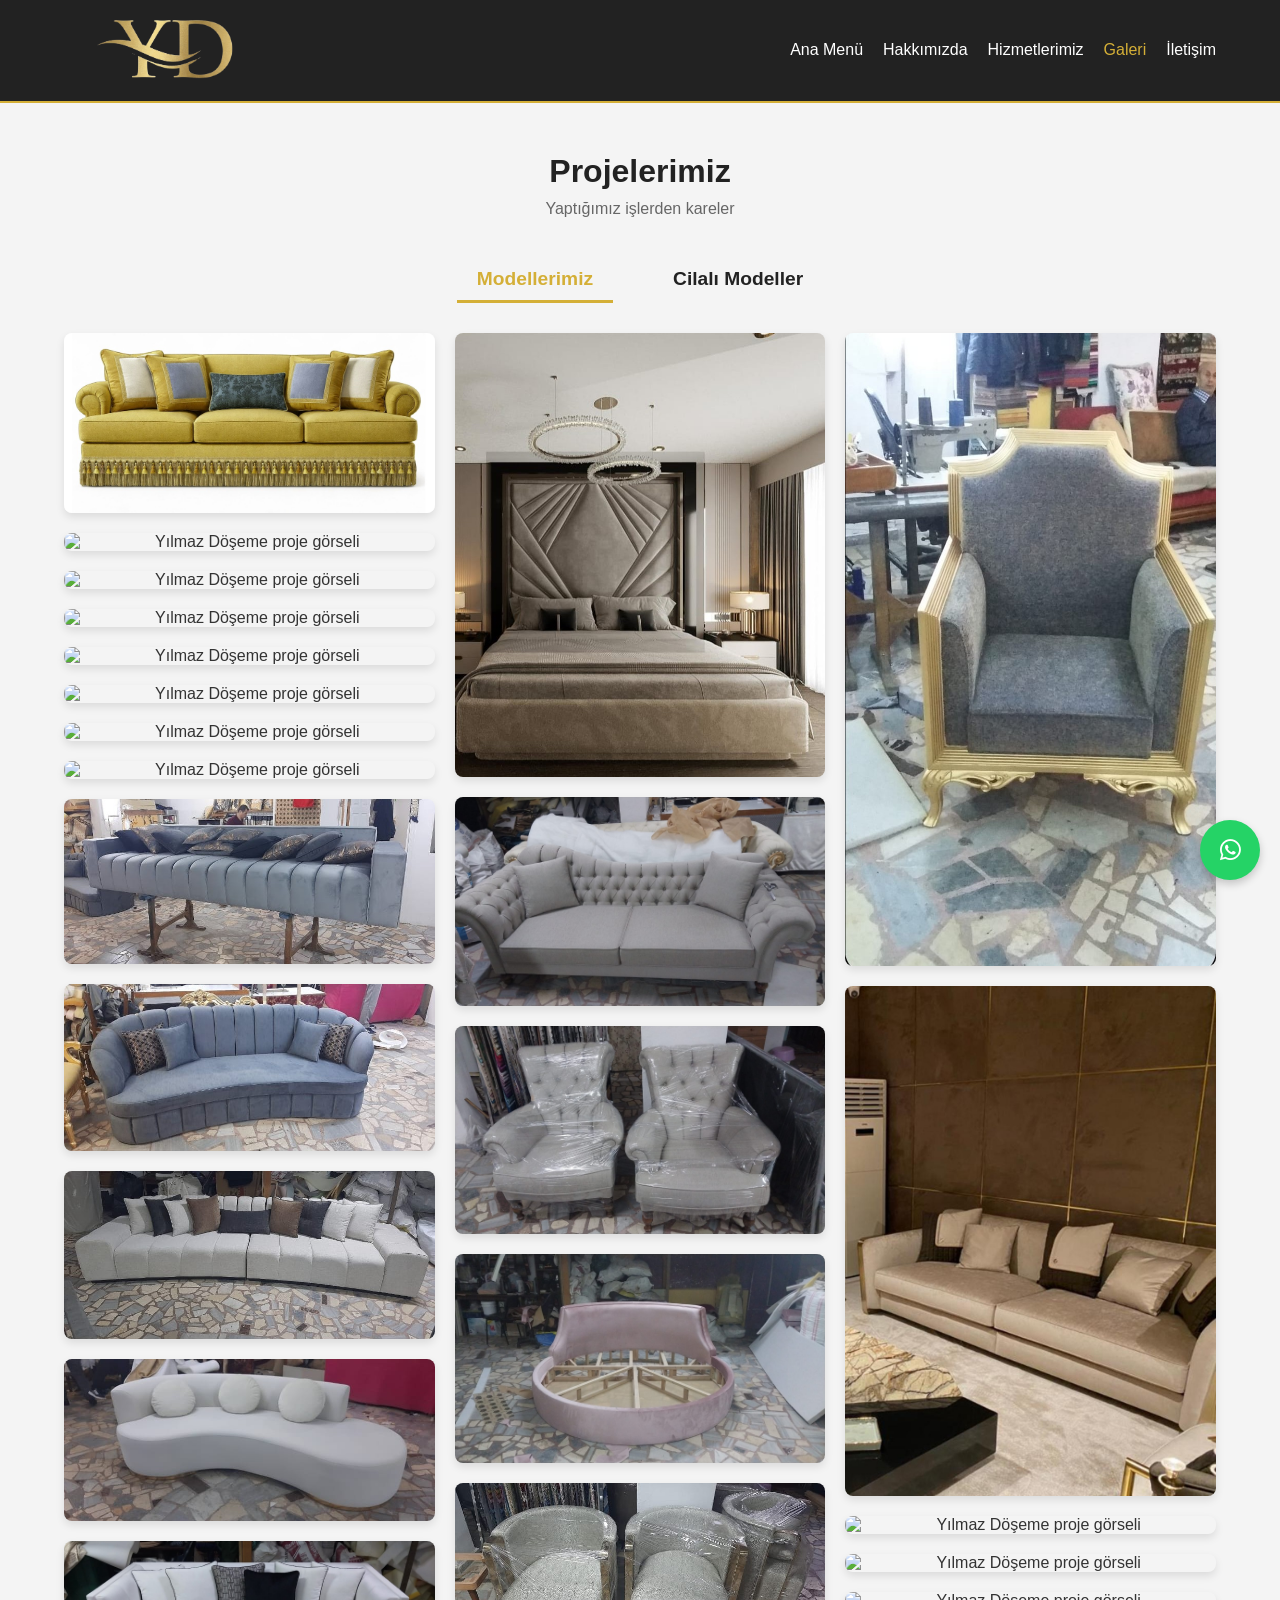
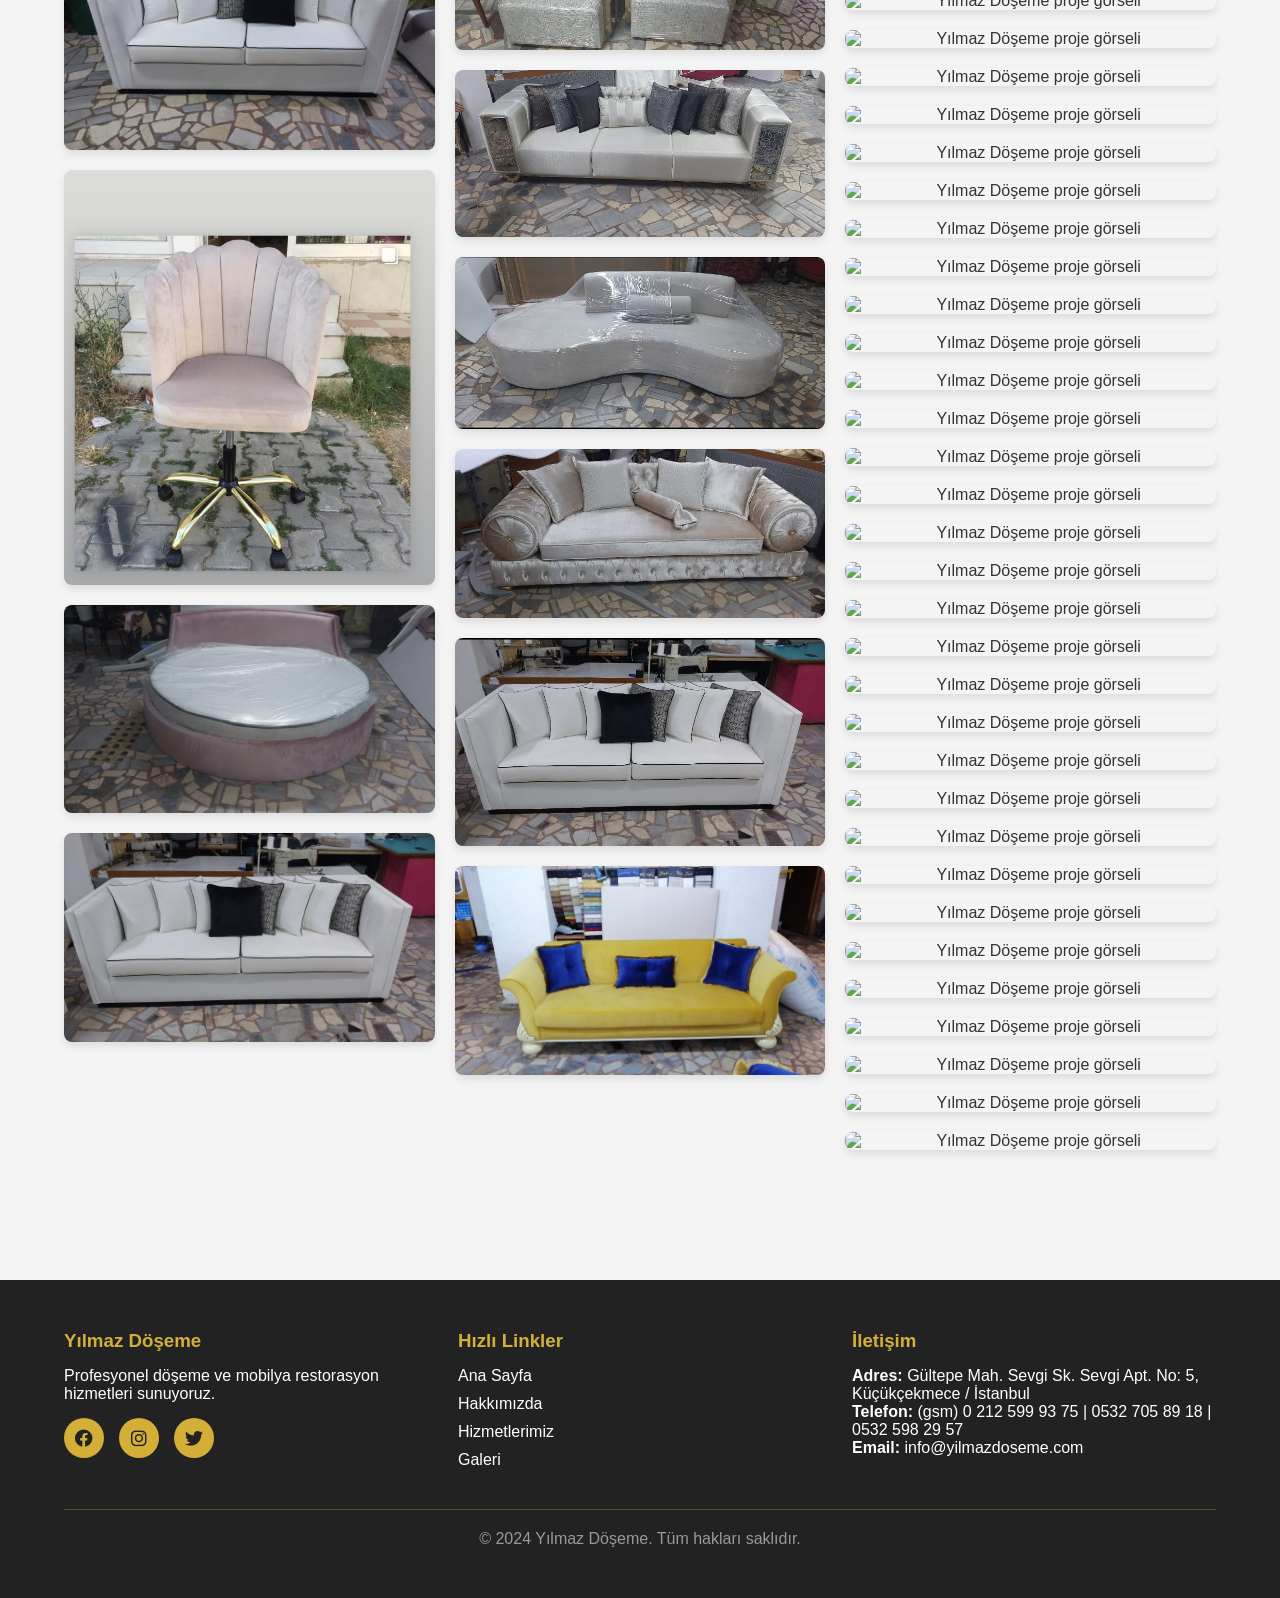
==== galeri.html @ 1b39a01d "Add files via upload" ====
<!DOCTYPE html>
<html lang="tr">
<head>
    <meta charset="UTF-8">
    <meta name="viewport" content="width=device-width, initial-scale=1.0">
    <meta name="description" content="Yılmaz Döşeme galeri - 5000+ tamamlanan döşeme ve restorasyon projelerinden seçilmiş görkemli örnekler. Koltuk, kanepe, sandalye döşeme çalışmaları.">
    <meta name="keywords" content="galeri, döşeme örnekleri, koltuk döşeme örnekleri, mobilya restorasyon, projeler, referanslar, yılmaz döşeme çalışmaları">
    <meta name="author" content="Yılmaz Döşeme">
    <meta name="robots" content="index, follow, max-snippet:-1, max-image-preview:large, max-video-preview:-1">
    <link rel="canonical" href="https://yilmazdoseme.com/galeri.html">
    <meta property="og:type" content="website">
    <meta property="og:title" content="Galeri - Yılmaz Döşeme">
    <meta property="og:description" content="Projelerimizden görkemli örnekler. 5000+ başarılı döşeme ve restorasyon projesi.">
    <meta property="og:url" content="https://yilmazdoseme.com/galeri.html">
    <meta property="og:image" content="https://yilmazdoseme.com/images/gallery.png">
    <meta name="twitter:card" content="summary_large_image">
    <meta name="twitter:title" content="Galeri - Yılmaz Döşeme Projelerimiz">
    <meta name="twitter:description" content="Yaptığımız işlerden seçme kareler ve başarılı projeler">
    <title>Galeri - Yılmaz Döşeme | Döşeme Projeleri Ve Örnekleri</title>
    <link rel="stylesheet" href="galeri.css">
    <link rel="stylesheet" href="style.css">
    <link rel="stylesheet" href="https://cdnjs.cloudflare.com/ajax/libs/font-awesome/6.0.0/css/all.min.css">
    <script type="application/ld+json">
    {
      "@context": "https://schema.org",
      "@type": "ImageGallery",
      "name": "Yılmaz Döşeme Galeri",
      "description": "Mobilya döşeme ve restorasyon projelerimizin görsel örneekleri",
      "url": "https://yilmazdoseme.com/galeri.html",
      "creator": {
        "@type": "Organization",
        "name": "Yılmaz Döşeme"
      }
    }
    </script>
</head>
<body>

    <nav class="navbar">
        <div class="logo">
            <a href="index.html"><img style="width: 200px;" src="img/logo.png" alt="Yılmaz Döşeme"></a>
        </div>
        <button class="menu-toggle" aria-label="Menü" aria-expanded="false"><i class="fas fa-bars"></i></button>
        <ul class="nav-links">
            <li><a href="index.html">Ana Menü</a></li>
            <li><a href="hakkimizda.html">Hakkımızda</a></li>
            <li><a href="hizmetlerimiz.html">Hizmetlerimiz</a></li>
            <li><a href="galeri.html" class="active">Galeri</a></li>
            <li><a href="iletisim.html">İletişim</a></li>
        </ul>
    </nav>

    <div class="gallery-container">
        <h1>Projelerimiz</h1>
        <p class="subtitle">Yaptığımız işlerden kareler</p>
        
        <div class="tabs">
            <h2 id="tabOther" class="tab active">Modellerimiz</h2>
            <h2 id="tabCilali" class="tab">Cilalı Modeller</h2>
        </div>
        <div class="masonry-grid" id="galleryGrid">
            <!-- görseller JavaScript ile eklenecek -->
        </div>

        <script>
            // tab bar and rendering logic
            const cilaliImages = [];
            for (let i = 1; i <= 33; i++) cilaliImages.push(`cilalı${i}.jpeg`);

            const otherImages = [
                "foto2.jpeg",
                "yilmaz-yeni1.jpeg",
                "yilmaz-yeni2.jpeg",
                "yilmaz-yeni3.jpeg",
                "yilmaz-yeni4.jpeg",
                "yilmaz-yeni5.jpeg",
                "yilmaz-yeni6.jpeg",
                "yilmaz-yeni7.jpeg",
                "WhatsApp Image 2026-02-25 at 17.05.03.jpeg",
                "WhatsApp Image 2026-02-25 at 17.05.04.jpeg",
                "WhatsApp Image 2026-02-25 at 17.05.05 (1).jpeg",
                "WhatsApp Image 2026-02-25 at 17.05.05.jpeg",
                "WhatsApp Image 2026-02-25 at 17.05.08.jpeg",
                "WhatsApp Image 2026-02-25 at 17.05.10 (1).jpeg",
                "WhatsApp Image 2026-02-25 at 17.05.10 (2).jpeg",
                "WhatsApp Image 2026-02-25 at 17.05.10.jpeg",
                "WhatsApp Image 2026-02-25 at 17.05.11 (1).jpeg",
                "WhatsApp Image 2026-02-25 at 17.05.11 (3).jpeg",
                "WhatsApp Image 2026-02-25 at 17.05.11 (5).jpeg",
                "WhatsApp Image 2026-02-25 at 17.05.11.jpeg",
                "WhatsApp Image 2026-02-25 at 17.05.12 (1).jpeg",
                "WhatsApp Image 2026-02-25 at 17.05.12 (2).jpeg",
                "WhatsApp Image 2026-02-25 at 17.05.12 (3).jpeg",
                "WhatsApp Image 2026-02-25 at 17.05.12 (4).jpeg",
                "WhatsApp Image 2026-02-25 at 17.05.12 (5).jpeg",
                "WhatsApp Image 2026-02-25 at 17.05.30 (1).jpeg",
                "WhatsApp Image 2026-02-25 at 17.05.30 (2).jpeg",
                "WhatsApp Image 2026-02-25 at 17.05.30 (4).jpeg",
                "WhatsApp Image 2026-02-25 at 17.05.30 (5).jpeg",
                "WhatsApp Image 2026-02-25 at 17.05.30.jpeg",
                "WhatsApp Image 2026-02-25 at 17.05.31 (1).jpeg",
                "WhatsApp Image 2026-02-25 at 17.05.31 (2).jpeg",
                "WhatsApp Image 2026-02-25 at 17.05.31 (3).jpeg",
                "WhatsApp Image 2026-02-25 at 17.18.24 (1).jpeg",
                "WhatsApp Image 2026-02-25 at 17.18.24 (2).jpeg",
                "WhatsApp Image 2026-02-25 at 17.18.24.jpeg",
                "WhatsApp Image 2026-02-25 at 17.18.25 (1).jpeg",
                "WhatsApp Image 2026-02-25 at 17.18.25 (2).jpeg",
                "WhatsApp Image 2026-02-25 at 17.18.25 (3).jpeg",
                "WhatsApp Image 2026-02-25 at 17.18.25.jpeg",
                "WhatsApp Image 2026-02-25 at 17.18.26 (1).jpeg",
                "WhatsApp Image 2026-02-25 at 17.18.26 (4).jpeg",
                "WhatsApp Image 2026-02-25 at 17.18.26.jpeg",
                "WhatsApp Image 2026-02-26 at 18.49.19.jpeg",
                "WhatsApp Image 2026-02-28 at 15.18.16 (1).jpeg",
                "WhatsApp Image 2026-02-28 at 15.18.16 (3).jpeg",
                "WhatsApp Image 2026-02-28 at 15.18.16.jpeg",
                "WhatsApp Image 2026-02-28 at 15.18.17 (1).jpeg",
                "WhatsApp Image 2026-02-28 at 15.18.17 (2).jpeg",
                "WhatsApp Image 2026-02-28 at 15.18.17 (3).jpeg",
                "WhatsApp Image 2026-02-28 at 15.18.17.jpeg",
                "WhatsApp Image 2026-02-28 at 15.18.19.jpeg",
                "WhatsApp Image 2026-02-28 at 15.18.20 (1).jpeg",
                "WhatsApp Image 2026-02-28 at 15.18.20 (2).jpeg",
                "WhatsApp Image 2026-02-28 at 15.18.21 (2).jpeg",
                "WhatsApp Image 2026-02-28 at 15.18.22 (1).jpeg",
                "WhatsApp Image 2026-02-28 at 15.18.22 (2).jpeg",
                "WhatsApp Image 2026-02-28 at 15.18.22 (3).jpeg",
                "WhatsApp Image 2026-02-28 at 15.18.24 (2).jpeg",
                "WhatsApp Image 2026-02-28 at 15.18.24.jpeg",
                "WhatsApp Image 2026-02-28 at 15.18.25.jpeg"
            ];

            let currentImages = [];
            const grid = document.getElementById('galleryGrid');
            const tabC = document.getElementById('tabCilali');
            const tabO = document.getElementById('tabOther');

            function render(images) {
                currentImages = images.slice();
                grid.innerHTML = '';
                images.forEach((name,idx) => {
                    const item = document.createElement('div');
                    item.className = 'gallery-item';
                    const img = document.createElement('img');
                    img.src = `img/${name}`;
                    img.alt = 'Yılmaz Döşeme proje görseli';
                    img.dataset.index = idx;
                    item.appendChild(img);
                    grid.appendChild(item);
                });
            }

            function setActive(tab) {
                tabC.classList.remove('active');
                tabO.classList.remove('active');
                tab.classList.add('active');
            }

            tabC.addEventListener('click', () => { setActive(tabC); render(cilaliImages); });
            tabO.addEventListener('click', () => { setActive(tabO); render(otherImages); });

            // lightbox
            const lightbox = document.createElement('div');
            lightbox.className = 'lightbox';
            lightbox.innerHTML = `<span class="close">&times;</span><img class="lightbox-img" src="" alt=""><div class="nav prev">&#10094;</div><div class="nav next">&#10095;</div>`;
            document.body.appendChild(lightbox);
            const lbImg = lightbox.querySelector('.lightbox-img');
            let currentIndex = 0;
            function showLightbox(i) { currentIndex = i; lbImg.src = `img/${currentImages[i]}`; lightbox.classList.add('visible'); }
            function hideLightbox() { lightbox.classList.remove('visible'); }
            function changeImage(delta) { currentIndex = (currentIndex + delta + currentImages.length) % currentImages.length; lbImg.src = `img/${currentImages[currentIndex]}`; }
            grid.addEventListener('click', e => { if (e.target.tagName === 'IMG') showLightbox(parseInt(e.target.dataset.index)); });
            lightbox.addEventListener('click', e => {
                if (e.target.classList.contains('close') || e.target === lightbox) hideLightbox();
                if (e.target.classList.contains('prev')) changeImage(-1);
                if (e.target.classList.contains('next')) changeImage(1);
            });

            // initial view
            setActive(tabO);
            render(otherImages);
        </script>
    </div>

    <footer class="footer">
        <div class="footer-content">
            <div class="footer-section">
                <h3>Yılmaz Döşeme</h3>
                <p>Profesyonel döşeme ve mobilya restorasyon hizmetleri sunuyoruz.</p>
                <div class="social-links">
                    <a href="#" title="Facebook"><i class="fab fa-facebook"></i></a>
                    <a href="#" title="Instagram"><i class="fab fa-instagram"></i></a>
                    <a href="#" title="Twitter"><i class="fab fa-twitter"></i></a>
                </div>
            </div>
            <div class="footer-section">
                <h3>Hızlı Linkler</h3>
                <ul>
                    <li><a href="index.html">Ana Sayfa</a></li>
                    <li><a href="hakkimizda.html">Hakkımızda</a></li>
                    <li><a href="hizmetlerimiz.html">Hizmetlerimiz</a></li>
                    <li><a href="galeri.html">Galeri</a></li>
                </ul>
            </div>
            <div class="footer-section">
                <h3>İletişim</h3>
                <p><strong>Adres:</strong> Gültepe Mah. Sevgi Sk. Sevgi Apt. No: 5, Küçükçekmece / İstanbul</p>
                <p><strong>Telefon:</strong> (gsm) 0 212 599 93 75 | 0532 705 89 18 | 0532 598 29 57</p>
                <p><strong>Email:</strong> info@yilmazdoseme.com</p>
            </div>
        </div>
        <div class="footer-bottom">
            <p>&copy; 2024 Yılmaz Döşeme. Tüm hakları saklıdır.</p>
        </div>
    </footer>

    <script>
    document.addEventListener('DOMContentLoaded', function(){
        var btn = document.querySelector('.menu-toggle');
        var body = document.body;
        btn && btn.addEventListener('click', function(e){
            var expanded = this.getAttribute('aria-expanded') === 'true';
            this.setAttribute('aria-expanded', String(!expanded));
            body.classList.toggle('menu-open');
        });
        document.addEventListener('click', function(e){
            if (!e.target.closest('.navbar')) {
                body.classList.remove('menu-open');
                var b = document.querySelector('.menu-toggle');
                b && b.setAttribute('aria-expanded','false');
            }
        });
    });
    </script>

    <!-- floating contact button -->
    <div class="fixed-contact" id="fixedContact">
      <button class="contact-main" id="contactToggle" aria-label="İletişime Geç">
        <i class="fab fa-whatsapp"></i>
      </button>
      <div class="contact-options" id="contactOptions">
        <a href="tel:+902125999375"><i class="fas fa-phone"></i> Bizi arayın</a>
        <a href="https://wa.me/905327058918" target="_blank"><i class="fab fa-whatsapp"></i> WhatsApp Rufan Yılmaz</a>
        <a href="https://wa.me/905325982957" target="_blank"><i class="fab fa-whatsapp"></i> WhatsApp Rufi Yılmaz</a>
      </div>
    </div>
    <script>
      document.addEventListener('DOMContentLoaded', function(){
        var contact = document.getElementById('fixedContact');
        var toggle = document.getElementById('contactToggle');
        toggle && toggle.addEventListener('click', function(){
          contact.classList.toggle('open');
        });
        document.addEventListener('click', function(e){
          if (!e.target.closest('#fixedContact')) {
            contact.classList.remove('open');
          }
        });
      });
    </script>
</body>
</html>
---- galeri.css ----
/* Navbar ve Temel Ayarları buraya da kopyalıyoruz (veya index.css'den çekebiliriz ama ayrı dosya istediğin için buraya ekliyorum) */
* { margin: 0; padding: 0; box-sizing: border-box; font-family: sans-serif; }
body { background-color: #f9f9f9; }
:root { --gold: #D4AF37; --dark: #222; --light: #fff; }

/* Navbar Stilleri (Index.css ile aynı olmalı) */
.navbar { background-color: var(--dark); display: flex; justify-content: space-between; align-items: center; padding: 1rem 5%; border-bottom: 2px solid var(--gold); }
.logo h2 { color: var(--gold); }
.nav-links { list-style: none; display: flex; }
.nav-links li { margin-left: 20px; }
.nav-links a { text-decoration: none; color: var(--light); transition: 0.3s; }
.nav-links a:hover, .nav-links a.active { color: var(--gold); }

/* GALERİ ÖZEL STİLLERİ */
.gallery-container {
    padding: 50px 5%;
    text-align: center;
}

.gallery-container h1 {
    color: var(--dark);
    margin-bottom: 10px;
}

.subtitle {
    color: #666;
    margin-bottom: 40px;
}

/* eski masonry düzen; yeni tasarımda kullanılmayabilir ancak elimizde bırakıyoruz */
.masonry-grid {
    column-count: 3; /* Yan yana 3 sütun */
    column-gap: 20px;
}

/* tab bar headrine göre iki kategori gösterilecek */
.tabs {
    display: flex;
    justify-content: center;
    gap: 40px;
    margin-bottom: 30px;
}
.tab {
    cursor: pointer;
    padding: 10px 20px;
    font-size: 1.2rem;
    color: var(--dark);
    border-bottom: 3px solid transparent;
    transition: border-color 0.3s, color 0.3s;
}
.tab.active {
    color: var(--gold);
    border-color: var(--gold);
}


.gallery-item {
    margin-bottom: 20px;
    break-inside: avoid; /* Resimlerin ortadan bölünmesini engeller */
}

.gallery-item img {
    width: 100%;
    border-radius: 8px;
    box-shadow: 0 4px 8px rgba(0,0,0,0.1);
    transition: transform 0.3s ease;
    display: block;
}

.gallery-item img:hover {
    transform: scale(1.02);
    box-shadow: 0 8px 16px rgba(212, 175, 55, 0.4); /* Altın gölge */
}

/* Mobil Uyumluluk */
@media (max-width: 768px) {
    .masonry-grid {
        column-count: 2;
    }
    /* tabs için ekstra mobil ayar gerekmez */
}
@media (max-width: 480px) {
    .masonry-grid {
        column-count: 1;
    }
    .nav-links { display: none; } /* Mobilde menü gizleme (basit tutuldu) */
}

footer { background-color: var(--dark); color: var(--light); margin-top: 80px; padding: 50px 5%; }

.footer-content {
    display: grid;
    grid-template-columns: repeat(auto-fit, minmax(250px, 1fr));
    gap: 30px;
    max-width: 1200px;
    margin: 0 auto;
}

.footer-section h3 {
    color: var(--gold);
    margin-bottom: 15px;
    font-weight: bold;
}

.footer-section ul {
    list-style: none;
}

.footer-section ul li {
    margin-bottom: 10px;
}

.footer-section a {
    color: var(--light);
    text-decoration: none;
    transition: color 0.3s ease;
}

.footer-section a:hover {
    color: var(--gold);
}

.social-links {
    display: flex;
    gap: 15px;
    margin-top: 15px;
}

.social-links a {
    display: inline-flex;
    align-items: center;
    justify-content: center;
    width: 40px;
    height: 40px;
    background-color: var(--gold);
    color: var(--dark);
    border-radius: 50%;
    font-size: 18px;
    transition: transform 0.3s ease;
}

.social-links a:hover {
    transform: scale(1.1);
    color: var(--dark);
}

.footer-bottom {
    text-align: center;
    border-top: 1px solid rgba(212, 175, 55, 0.3);
    margin-top: 30px;
    padding-top: 20px;
    color: #999;
}

/* Mobile responsive: side menu and hamburger */
.menu-toggle {
    display: none;
    background: transparent;
    border: none;
    color: var(--gold);
    font-size: 1.4rem;
    cursor: pointer;
}

@media (max-width: 768px) {
    .menu-toggle { display: block; }
    .nav-links {
        position: fixed;
        top: 0;
        right: 0;
        height: 100vh;
        width: 260px;
        background-color: var(--dark);
        flex-direction: column;
        align-items: flex-start;
        padding-top: 4.5rem;
        padding-left: 0;
        transform: translateX(100%);
        transition: transform 0.3s ease;
        gap: 0;
        z-index: 1050;
    }
    .nav-links li { width: 100%; margin: 0; }
    .nav-links a { display: block; width: 100%; padding: 18px 24px; border-bottom: 1px solid rgba(255,255,255,0.04); }
    body.menu-open .nav-links { transform: translateX(0); }
    .navbar { padding: 0.8rem 5%; }
    .logo h2 { font-size: 1.1rem; }
    .masonry-grid {
        column-count: 2;
    }
}

@media (max-width: 420px) {
    .nav-links { width: 220px; }
    .masonry-grid {
        column-count: 1;
    }
}

/* Lightbox styles */
.lightbox {
    position: fixed;
    top: 0;
    left: 0;
    width: 100vw;
    height: 100vh;
    background: rgba(0,0,0,0.85);
    display: none;
    align-items: center;
    justify-content: center;
    z-index: 2000;
}
.lightbox.visible {
    display: flex;
}
.lightbox .lightbox-img {
    max-width: 90%;
    max-height: 90%;
    border-radius: 8px;
    box-shadow: 0 0 20px rgba(0,0,0,0.5);
}
.lightbox .close {
    position: absolute;
    top: 20px;
    right: 30px;
    font-size: 3rem;
    color: #fff;
    cursor: pointer;
}
.lightbox .nav {
    position: absolute;
    top: 50%;
    transform: translateY(-50%);
    font-size: 3rem;
    color: #fff;
    padding: 0 20px;
    cursor: pointer;
    user-select: none;
}
.lightbox .prev { left: 20px; }
.lightbox .next { right: 20px; }
---- style.css ----
/* Genel Ayarlar */
* {
    margin: 0;
    padding: 0;
    box-sizing: border-box;
    font-family: 'Segoe UI', Tahoma, Geneva, Verdana, sans-serif;
}

body {
    background-color: #f4f4f4;
    color: #333;
    overflow-x: hidden;
}

/* Renk Paleti */
:root {
    --gold: #D4AF37;
    --dark: #222;
    --light: #fff;
}

/* Navbar */
.navbar {
    background-color: var(--dark);
    display: flex;
    justify-content: space-between;
    align-items: center;
    padding: 1rem 5%;
    position: sticky;
    top: 0;
    z-index: 1000;
    border-bottom: 2px solid var(--gold);
}

.logo h2 {
    color: var(--gold);
    font-weight: bold;
    letter-spacing: 1px;
}

.nav-links {
    list-style: none;
    display: flex;
}

.nav-links li {
    margin-left: 20px;
}

.nav-links a {
    text-decoration: none;
    color: var(--light);
    font-weight: 500;
    transition: 0.3s;
}

.nav-links a:hover, .nav-links a.active {
    color: var(--gold);
}

/* Hero Section */
.hero {
    /* yerel resim kullanılıyor */
    background: linear-gradient(rgba(0,0,0,0.7), rgba(0,0,0,0.7)), url('img/foto2.jpeg');
    background-size: cover;
    background-position: center;
    height: 80vh;
    display: flex;
    align-items: center;
    justify-content: center;
    text-align: center;
    color: var(--light);
}

.hero h1 {
    font-size: 3.5rem;
    margin-bottom: 1rem;
    color: var(--gold);
}

.hero p {
    font-size: 1.2rem;
    margin-bottom: 2rem;
    max-width: 600px;
    margin-left: auto;
    margin-right: auto;
}

.btn-gold {
    background-color: var(--gold);
    color: var(--dark);
    padding: 12px 30px;
    text-decoration: none;
    font-weight: bold;
    border-radius: 5px;
    transition: 0.3s;
}

.btn-gold:hover {
    background-color: #b59025;
    color: #fff;
}

/* Footer */
.footer {
    background-color: var(--dark);
    color: var(--light);
    padding: 50px 5%;
}

.footer-content {
    display: grid;
    grid-template-columns: repeat(auto-fit, minmax(250px, 1fr));
    gap: 30px;
    max-width: 1200px;
    margin: 0 auto;
}

.footer-section h3 {
    color: var(--gold);
    margin-bottom: 15px;
    font-weight: bold;
}

.footer-section ul {
    list-style: none;
}

.footer-section ul li {
    margin-bottom: 10px;
}

.footer-section a {
    color: var(--light);
    text-decoration: none;
    transition: color 0.3s ease;
}

.footer-section a:hover {
    color: var(--gold);
}

.social-links {
    display: flex;
    gap: 15px;
    margin-top: 15px;
}

.social-links a {
    display: inline-flex;
    align-items: center;
    justify-content: center;
    width: 40px;
    height: 40px;
    background-color: var(--gold);
    color: var(--dark);
    border-radius: 50%;
    font-size: 18px;
    transition: transform 0.3s ease;
}

.social-links a:hover {
    transform: scale(1.1);
    color: var(--dark);
}

.footer-bottom {
    text-align: center;
    border-top: 1px solid rgba(212, 175, 55, 0.3);
    margin-top: 30px;
    padding-top: 20px;
    color: #999;
}

/* Mobile responsive: side menu and hamburger */
.menu-toggle {
    display: none;
    background: transparent;
    border: none;
    color: var(--gold);
    font-size: 1.4rem;
    cursor: pointer;
}

@media (max-width: 768px) {
    .menu-toggle { display: block; }
    .nav-links {
        position: fixed;
        top: 0;
        right: 0;
        height: 100vh;
        width: 260px;
        background-color: var(--dark);
        flex-direction: column;
        align-items: flex-start;
        padding-top: 4.5rem;
        padding-left: 0;
        transform: translateX(100%);
        transition: transform 0.3s ease;
        gap: 0;
        z-index: 1050;
    }
    .nav-links li { width: 100%; margin: 0; }
    .nav-links a { display: block; width: 100%; padding: 18px 24px; border-bottom: 1px solid rgba(255,255,255,0.04); }
    body.menu-open .nav-links { transform: translateX(0); }
    .navbar { padding: 0.8rem 5%; }
    .logo h2 { font-size: 1.1rem; }
}

@media (max-width: 420px) {
    .nav-links { width: 220px; }
}

/* Floating contact button styles */
.fixed-contact {
  position: fixed;
  bottom: 20px;
  right: 20px;
  z-index: 2000;
  display: flex;
  flex-direction: column;
  align-items: flex-end;
}

.fixed-contact .contact-main {
  background-color: #25D366;
  color: #fff;
  border: none;
  border-radius: 50%;
  width: 60px;
  height: 60px;
  cursor: pointer;
  font-size: 24px;
  display: flex;
  align-items: center;
  justify-content: center;
  box-shadow: 0 4px 8px rgba(0,0,0,0.2);
}

.fixed-contact .contact-options {
  display: none;
  flex-direction: column;
  margin-bottom: 10px;
}

.fixed-contact.open .contact-options {
  display: flex;
}

.fixed-contact .contact-options a {
  background-color: #fff;
  color: #333;
  text-decoration: none;
  padding: 8px 12px;
  border-radius: 5px;
  margin-bottom: 6px;
  font-size: 14px;
  white-space: nowrap;
  display: flex;
  align-items: center;
}

.fixed-contact .contact-options a i {
  margin-right: 8px;
  font-size: 18px;
}

/* Main Content Container */
.container {
  max-width: 1200px;
  margin: 0 auto;
  padding: 0 5%;
}

.main-content {
  background-color: #fff;
}

.main-content section {
  padding: 60px 0;
  border-bottom: 1px solid #e0e0e0;
}

.main-content section:last-child {
  border-bottom: none;
}

.main-content h2 {
  font-size: 2.5rem;
  margin-bottom: 30px;
  color: var(--dark);
  text-align: center;
}

.intro-section p {
  font-size: 1.1rem;
  line-height: 1.8;
  margin-bottom: 15px;
  color: #555;
}

.intro-section strong {
  color: var(--dark);
}

/* Services Preview Grid */
.services-preview .grid-3 {
  display: grid;
  grid-template-columns: repeat(auto-fit, minmax(300px, 1fr));
  gap: 30px;
  margin-bottom: 40px;
}

.service-preview-item {
  background-color: #f9f9f9;
  padding: 25px;
  border-radius: 8px;
  border-left: 4px solid var(--gold);
  transition: transform 0.3s ease, box-shadow 0.3s ease;
}

.service-preview-item:hover {
  transform: translateY(-5px);
  box-shadow: 0 5px 15px rgba(0,0,0,0.1);
}

.service-preview-item h3 {
  color: var(--dark);
  margin-bottom: 10px;
  font-size: 1.3rem;
}

.service-preview-item p {
  color: #666;
  line-height: 1.6;
  margin-bottom: 15px;
  font-size: 0.95rem;
}

.service-preview-item a {
  color: var(--gold);
  text-decoration: none;
  font-weight: 600;
  transition: color 0.3s ease;
}

.service-preview-item a:hover {
  color: var(--dark);
}

.text-center {
  text-align: center;
}

/* Why Us Section */
.why-us .grid-2 {
  display: grid;
  grid-template-columns: repeat(auto-fit, minmax(280px, 1fr));
  gap: 30px;
}

.why-item {
  background: linear-gradient(135deg, #f5f5f5, #fff);
  padding: 30px;
  border-radius: 8px;
  border-top: 3px solid var(--gold);
}

.why-item h3 {
  color: var(--dark);
  margin-bottom: 12px;
  font-size: 1.2rem;
}

.why-item p {
  color: #666;
  line-height: 1.6;
  font-size: 0.95rem;
}

/* Stats Section */
.stats {
  background: linear-gradient(135deg, var(--dark), #333);
  color: var(--light);
}

.stats h2 {
  color: var(--gold);
  margin-bottom: 40px;
}

.stats-grid {
  display: grid;
  grid-template-columns: repeat(auto-fit, minmax(150px, 1fr));
  gap: 30px;
  text-align: center;
}

.stat {
  padding: 30px;
  background-color: rgba(212, 175, 55, 0.1);
  border-radius: 8px;
  border: 2px solid var(--gold);
}

.stat h3 {
  font-size: 2.5rem;
  color: var(--gold);
  margin-bottom: 10px;
}

.stat p {
  font-size: 1rem;
  color: #ddd;
}

/* Testimonials Section */
.testimonials {
  text-align: center;
}

.testimonials .lead {
  font-size: 1.2rem;
  color: #666;
  margin-bottom: 30px;
}

/* Contact CTA Section */
.contact-cta {
  background: linear-gradient(135deg, var(--gold), #b59025);
  color: var(--dark);
}

.contact-cta h2 {
  color: var(--dark);
  margin-bottom: 15px;
}

.contact-cta > p {
  font-size: 1.1rem;
  text-align: center;
  margin-bottom: 30px;
  color: #222;
}

.contact-buttons {
  display: flex;
  flex-wrap: wrap;
  gap: 15px;
  justify-content: center;
}

.btn-secondary {
  background-color: var(--dark);
  color: var(--light);
  padding: 12px 25px;
  text-decoration: none;
  font-weight: bold;
  border-radius: 5px;
  transition: 0.3s;
  display: inline-block;
}

.btn-secondary:hover {
  background-color: #444;
  color: var(--gold);
}

/* Responsive adjustments */
@media (max-width: 600px) {
  .fixed-contact { bottom: 15px; right: 15px; }
  .fixed-contact .contact-main { width: 50px; height: 50px; font-size: 20px; }
  .main-content section { padding: 40px 0; }
  .main-content h2 { font-size: 1.8rem; }
  .hero h1 { font-size: 2rem; }
  .hero p { font-size: 1rem; }
  .services-preview .grid-3,
  .why-us .grid-2 { grid-template-columns: 1fr; }
  .stats-grid { grid-template-columns: repeat(2, 1fr); }
  .contact-buttons { flex-direction: column; }
  .btn-gold, .btn-secondary { width: 100%; text-align: center; }
}
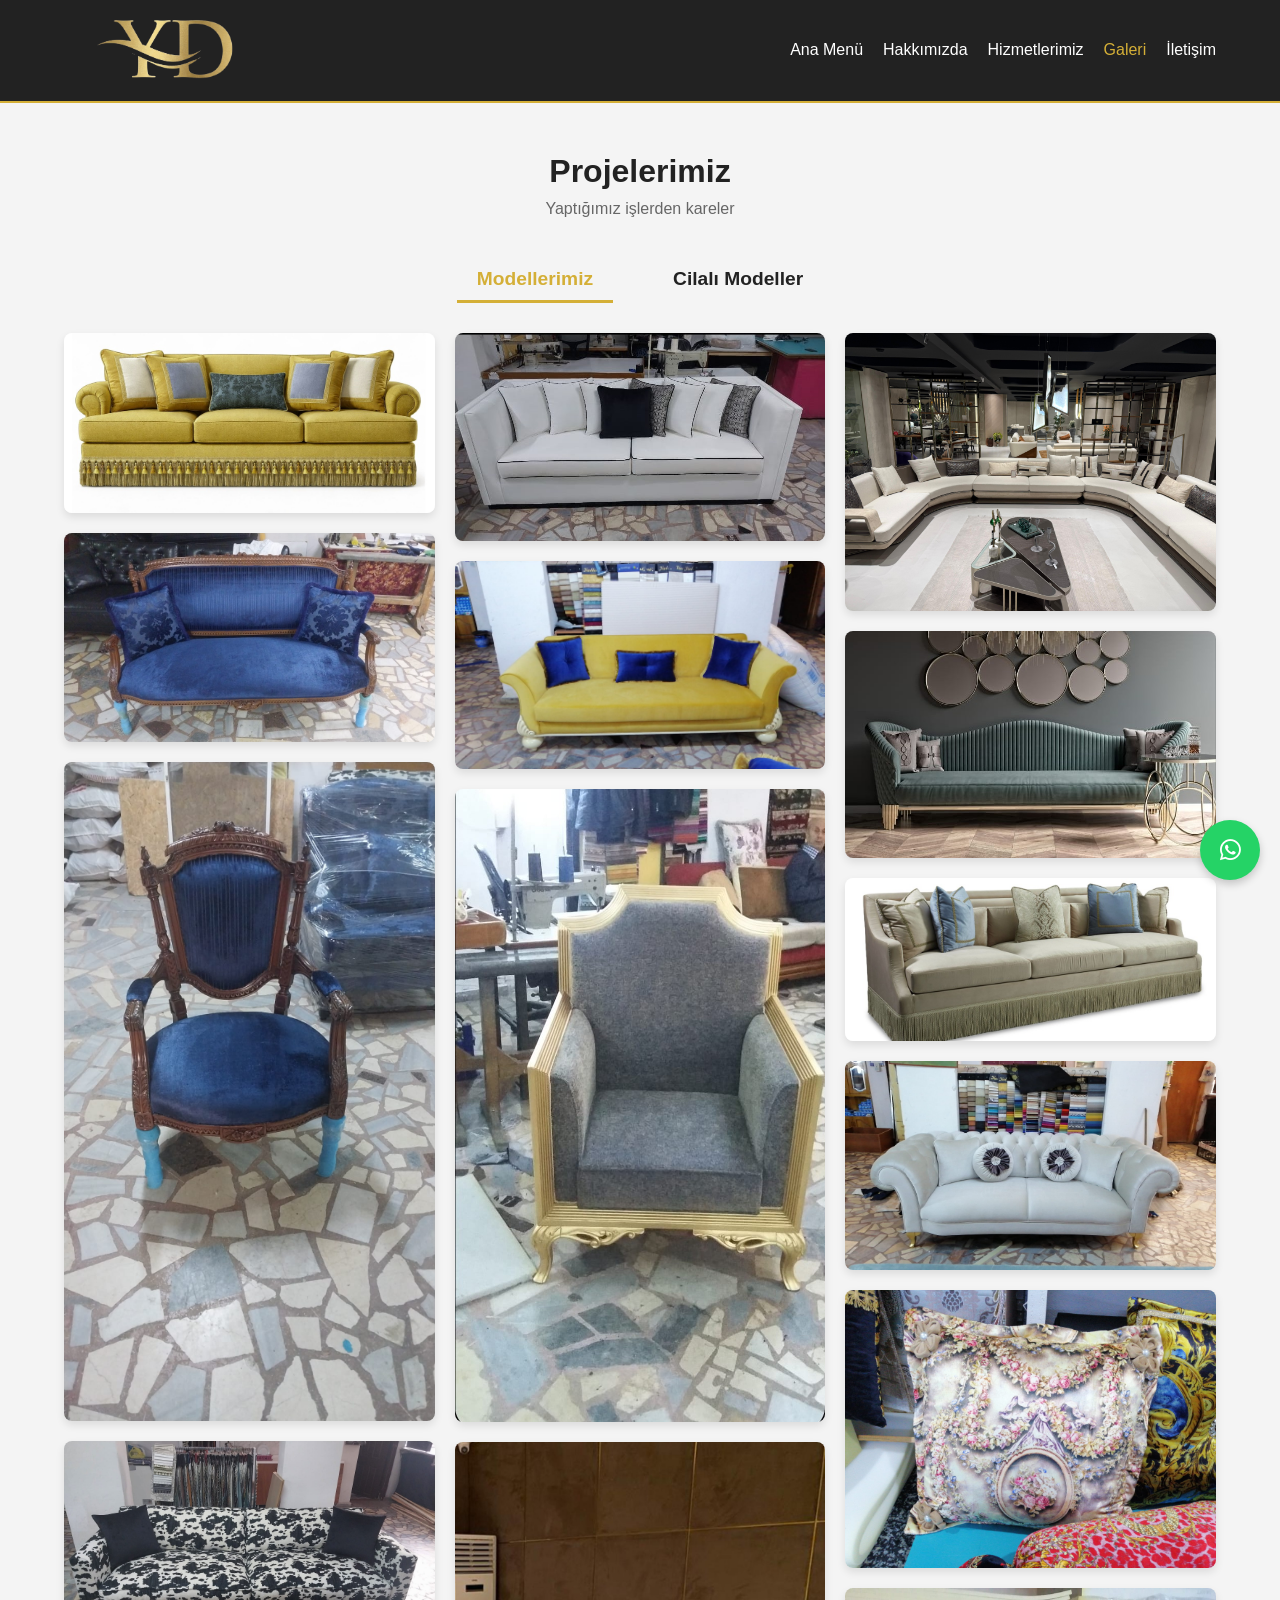
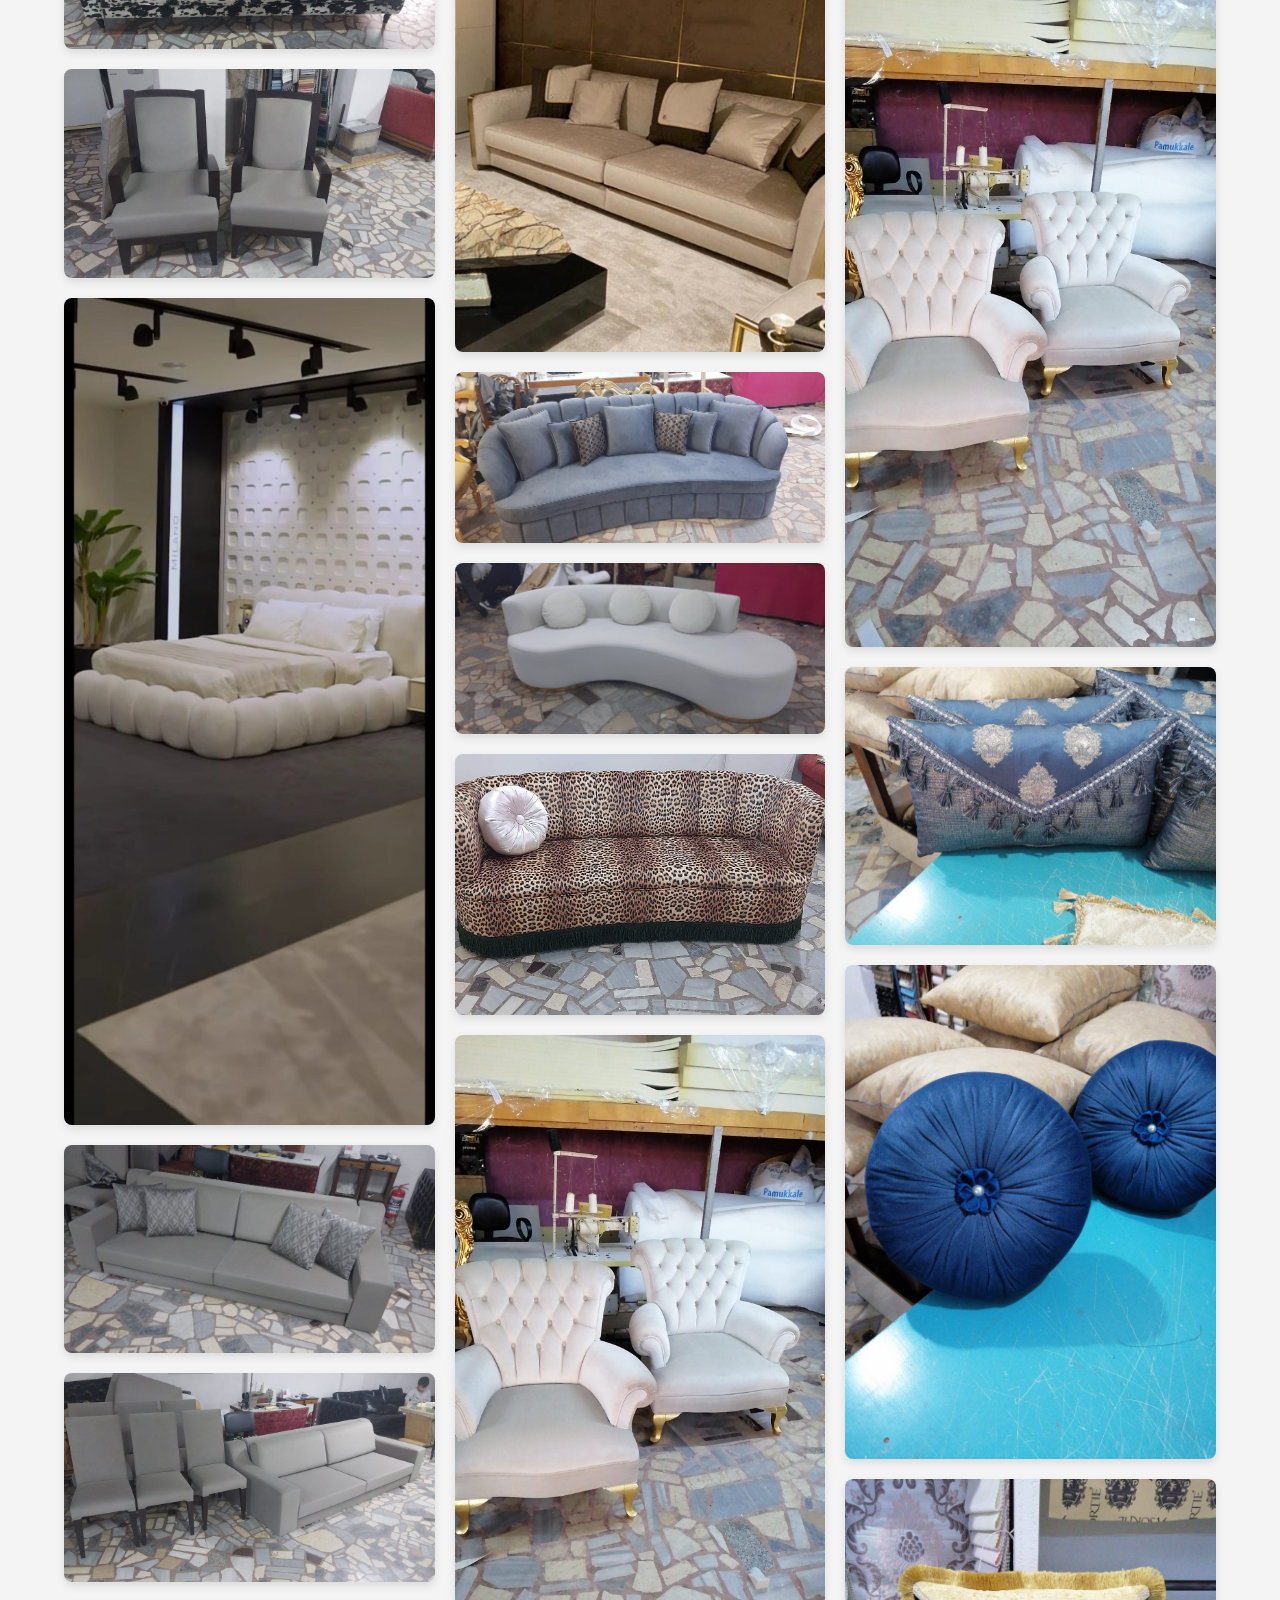
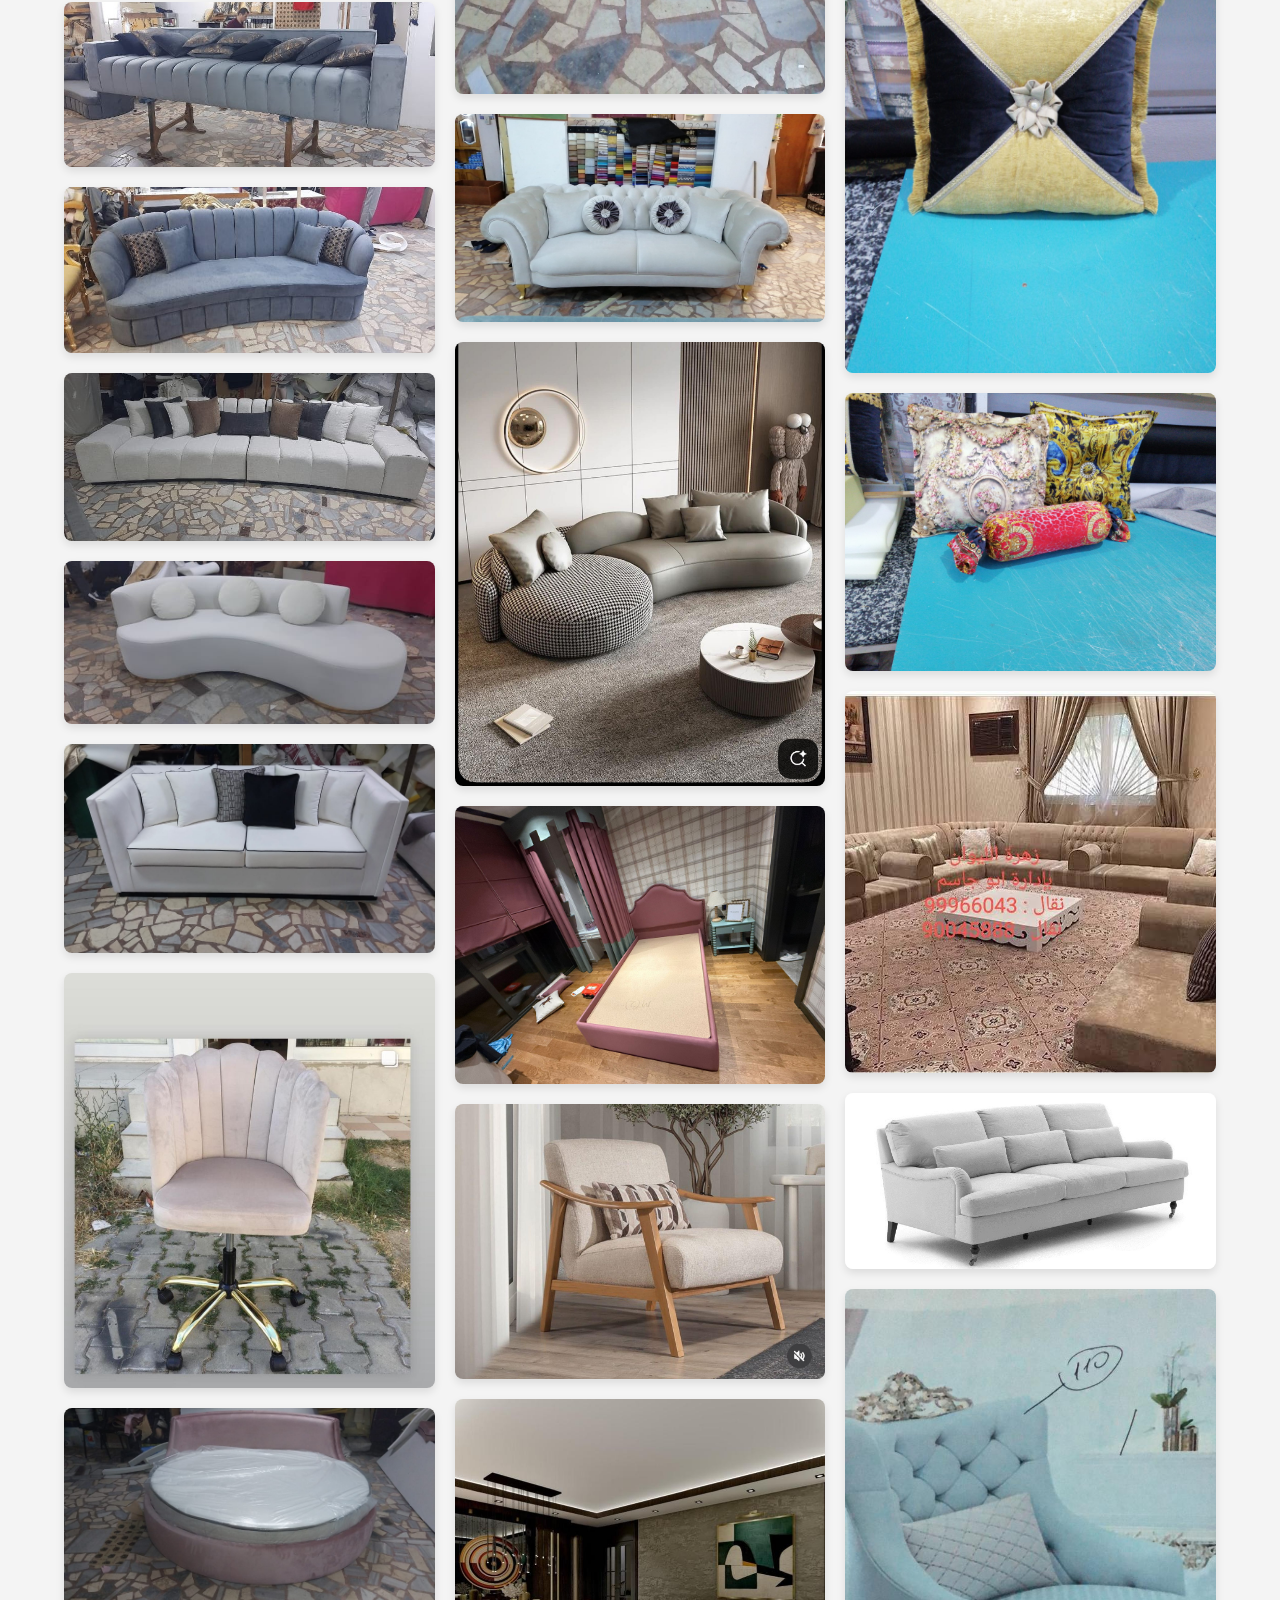
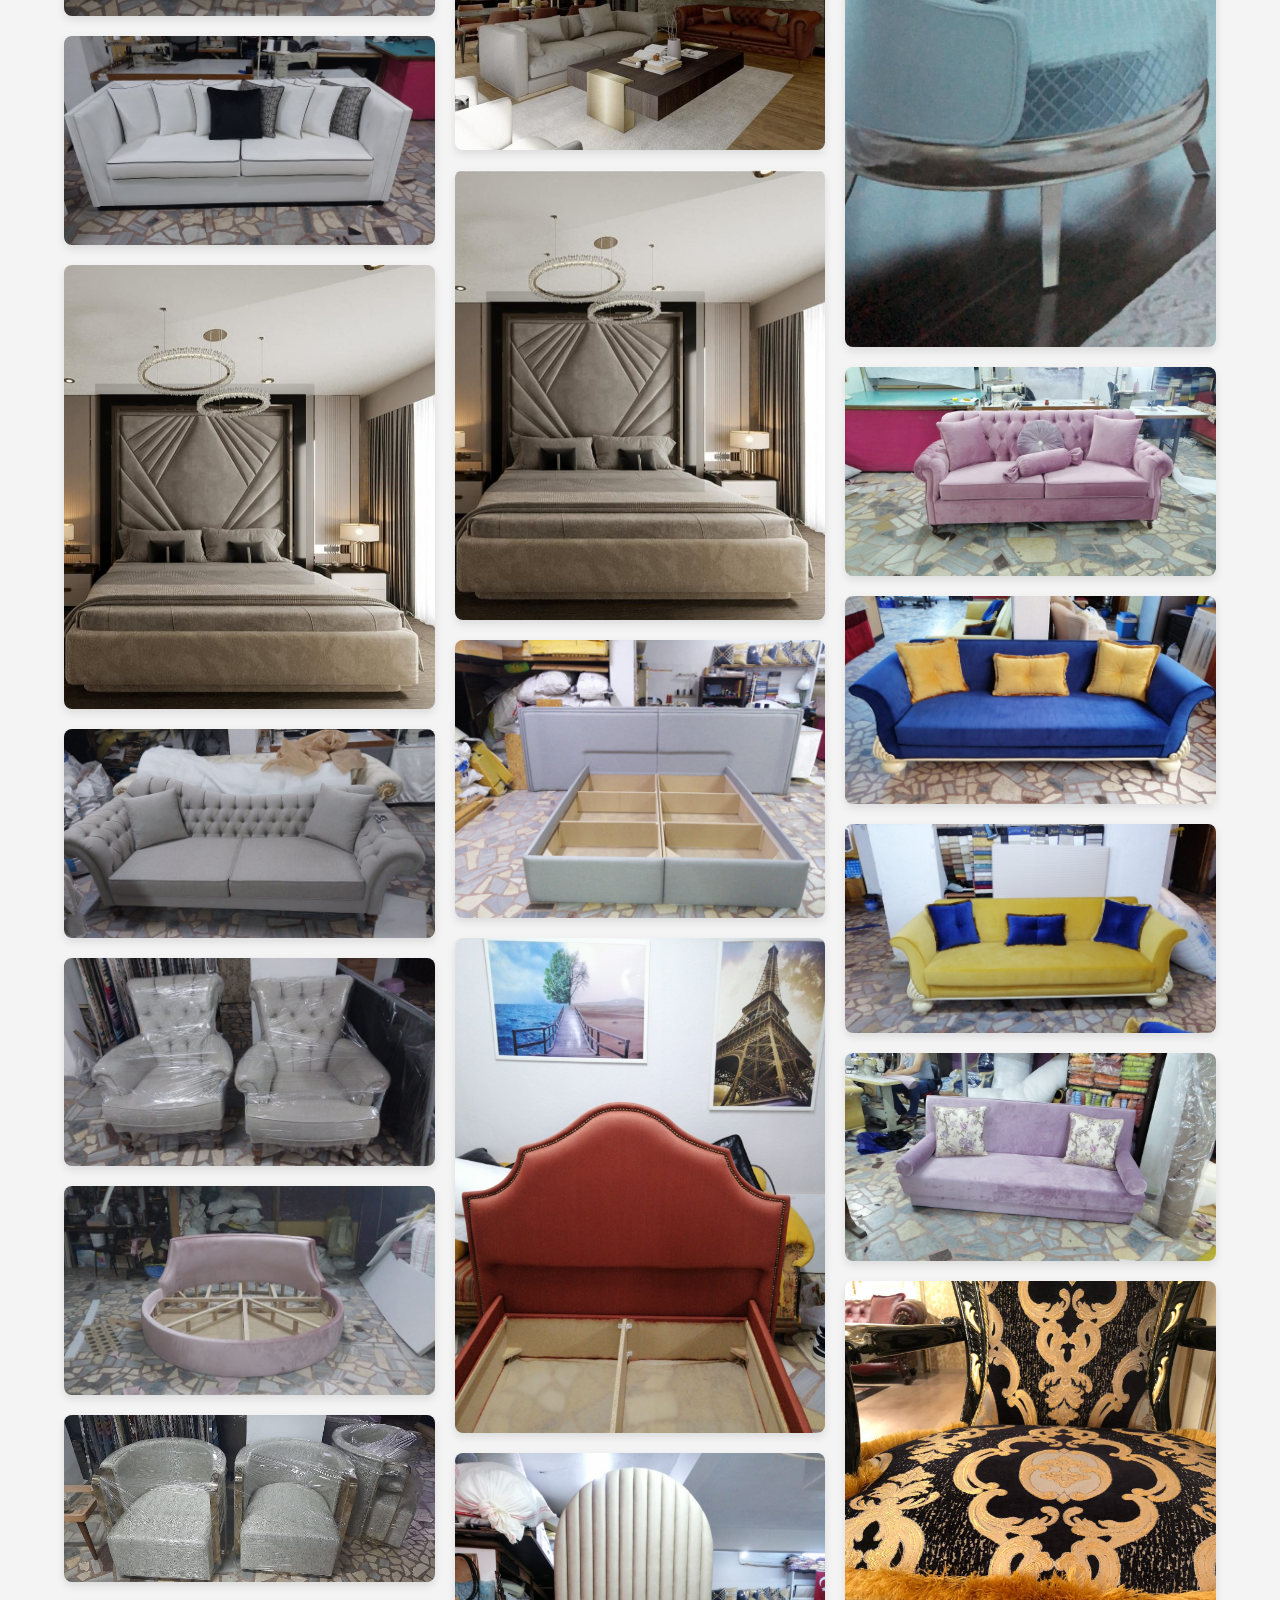
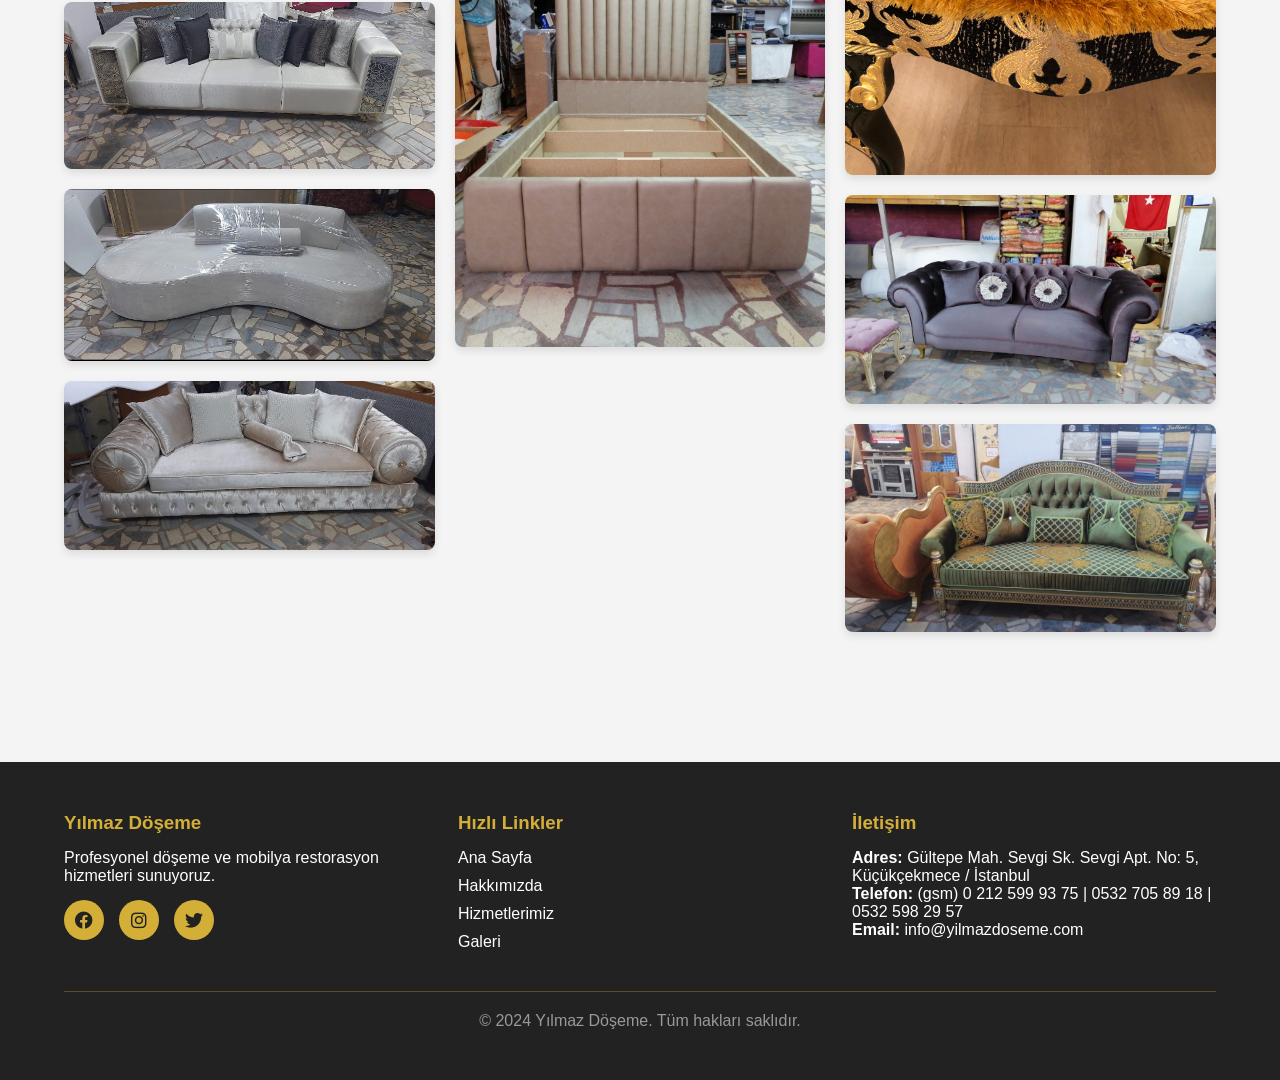
==== commit 6dd669ae: "Ilk yayin" ====
--- a/galeri.html
+++ b/galeri.html
@@ -1,263 +1,263 @@
-<!DOCTYPE html>
-<html lang="tr">
-<head>
-    <meta charset="UTF-8">
-    <meta name="viewport" content="width=device-width, initial-scale=1.0">
-    <meta name="description" content="Yılmaz Döşeme galeri - 5000+ tamamlanan döşeme ve restorasyon projelerinden seçilmiş görkemli örnekler. Koltuk, kanepe, sandalye döşeme çalışmaları.">
-    <meta name="keywords" content="galeri, döşeme örnekleri, koltuk döşeme örnekleri, mobilya restorasyon, projeler, referanslar, yılmaz döşeme çalışmaları">
-    <meta name="author" content="Yılmaz Döşeme">
-    <meta name="robots" content="index, follow, max-snippet:-1, max-image-preview:large, max-video-preview:-1">
-    <link rel="canonical" href="https://yilmazdoseme.com/galeri.html">
-    <meta property="og:type" content="website">
-    <meta property="og:title" content="Galeri - Yılmaz Döşeme">
-    <meta property="og:description" content="Projelerimizden görkemli örnekler. 5000+ başarılı döşeme ve restorasyon projesi.">
-    <meta property="og:url" content="https://yilmazdoseme.com/galeri.html">
-    <meta property="og:image" content="https://yilmazdoseme.com/images/gallery.png">
-    <meta name="twitter:card" content="summary_large_image">
-    <meta name="twitter:title" content="Galeri - Yılmaz Döşeme Projelerimiz">
-    <meta name="twitter:description" content="Yaptığımız işlerden seçme kareler ve başarılı projeler">
-    <title>Galeri - Yılmaz Döşeme | Döşeme Projeleri Ve Örnekleri</title>
-    <link rel="stylesheet" href="galeri.css">
-    <link rel="stylesheet" href="style.css">
-    <link rel="stylesheet" href="https://cdnjs.cloudflare.com/ajax/libs/font-awesome/6.0.0/css/all.min.css">
-    <script type="application/ld+json">
-    {
-      "@context": "https://schema.org",
-      "@type": "ImageGallery",
-      "name": "Yılmaz Döşeme Galeri",
-      "description": "Mobilya döşeme ve restorasyon projelerimizin görsel örneekleri",
-      "url": "https://yilmazdoseme.com/galeri.html",
-      "creator": {
-        "@type": "Organization",
-        "name": "Yılmaz Döşeme"
-      }
-    }
-    </script>
-</head>
-<body>
-
-    <nav class="navbar">
-        <div class="logo">
-            <a href="index.html"><img style="width: 200px;" src="img/logo.png" alt="Yılmaz Döşeme"></a>
-        </div>
-        <button class="menu-toggle" aria-label="Menü" aria-expanded="false"><i class="fas fa-bars"></i></button>
-        <ul class="nav-links">
-            <li><a href="index.html">Ana Menü</a></li>
-            <li><a href="hakkimizda.html">Hakkımızda</a></li>
-            <li><a href="hizmetlerimiz.html">Hizmetlerimiz</a></li>
-            <li><a href="galeri.html" class="active">Galeri</a></li>
-            <li><a href="iletisim.html">İletişim</a></li>
-        </ul>
-    </nav>
-
-    <div class="gallery-container">
-        <h1>Projelerimiz</h1>
-        <p class="subtitle">Yaptığımız işlerden kareler</p>
-        
-        <div class="tabs">
-            <h2 id="tabOther" class="tab active">Modellerimiz</h2>
-            <h2 id="tabCilali" class="tab">Cilalı Modeller</h2>
-        </div>
-        <div class="masonry-grid" id="galleryGrid">
-            <!-- görseller JavaScript ile eklenecek -->
-        </div>
-
-        <script>
-            // tab bar and rendering logic
-            const cilaliImages = [];
-            for (let i = 1; i <= 33; i++) cilaliImages.push(`cilalı${i}.jpeg`);
-
-            const otherImages = [
-                "foto2.jpeg",
-                "yilmaz-yeni1.jpeg",
-                "yilmaz-yeni2.jpeg",
-                "yilmaz-yeni3.jpeg",
-                "yilmaz-yeni4.jpeg",
-                "yilmaz-yeni5.jpeg",
-                "yilmaz-yeni6.jpeg",
-                "yilmaz-yeni7.jpeg",
-                "WhatsApp Image 2026-02-25 at 17.05.03.jpeg",
-                "WhatsApp Image 2026-02-25 at 17.05.04.jpeg",
-                "WhatsApp Image 2026-02-25 at 17.05.05 (1).jpeg",
-                "WhatsApp Image 2026-02-25 at 17.05.05.jpeg",
-                "WhatsApp Image 2026-02-25 at 17.05.08.jpeg",
-                "WhatsApp Image 2026-02-25 at 17.05.10 (1).jpeg",
-                "WhatsApp Image 2026-02-25 at 17.05.10 (2).jpeg",
-                "WhatsApp Image 2026-02-25 at 17.05.10.jpeg",
-                "WhatsApp Image 2026-02-25 at 17.05.11 (1).jpeg",
-                "WhatsApp Image 2026-02-25 at 17.05.11 (3).jpeg",
-                "WhatsApp Image 2026-02-25 at 17.05.11 (5).jpeg",
-                "WhatsApp Image 2026-02-25 at 17.05.11.jpeg",
-                "WhatsApp Image 2026-02-25 at 17.05.12 (1).jpeg",
-                "WhatsApp Image 2026-02-25 at 17.05.12 (2).jpeg",
-                "WhatsApp Image 2026-02-25 at 17.05.12 (3).jpeg",
-                "WhatsApp Image 2026-02-25 at 17.05.12 (4).jpeg",
-                "WhatsApp Image 2026-02-25 at 17.05.12 (5).jpeg",
-                "WhatsApp Image 2026-02-25 at 17.05.30 (1).jpeg",
-                "WhatsApp Image 2026-02-25 at 17.05.30 (2).jpeg",
-                "WhatsApp Image 2026-02-25 at 17.05.30 (4).jpeg",
-                "WhatsApp Image 2026-02-25 at 17.05.30 (5).jpeg",
-                "WhatsApp Image 2026-02-25 at 17.05.30.jpeg",
-                "WhatsApp Image 2026-02-25 at 17.05.31 (1).jpeg",
-                "WhatsApp Image 2026-02-25 at 17.05.31 (2).jpeg",
-                "WhatsApp Image 2026-02-25 at 17.05.31 (3).jpeg",
-                "WhatsApp Image 2026-02-25 at 17.18.24 (1).jpeg",
-                "WhatsApp Image 2026-02-25 at 17.18.24 (2).jpeg",
-                "WhatsApp Image 2026-02-25 at 17.18.24.jpeg",
-                "WhatsApp Image 2026-02-25 at 17.18.25 (1).jpeg",
-                "WhatsApp Image 2026-02-25 at 17.18.25 (2).jpeg",
-                "WhatsApp Image 2026-02-25 at 17.18.25 (3).jpeg",
-                "WhatsApp Image 2026-02-25 at 17.18.25.jpeg",
-                "WhatsApp Image 2026-02-25 at 17.18.26 (1).jpeg",
-                "WhatsApp Image 2026-02-25 at 17.18.26 (4).jpeg",
-                "WhatsApp Image 2026-02-25 at 17.18.26.jpeg",
-                "WhatsApp Image 2026-02-26 at 18.49.19.jpeg",
-                "WhatsApp Image 2026-02-28 at 15.18.16 (1).jpeg",
-                "WhatsApp Image 2026-02-28 at 15.18.16 (3).jpeg",
-                "WhatsApp Image 2026-02-28 at 15.18.16.jpeg",
-                "WhatsApp Image 2026-02-28 at 15.18.17 (1).jpeg",
-                "WhatsApp Image 2026-02-28 at 15.18.17 (2).jpeg",
-                "WhatsApp Image 2026-02-28 at 15.18.17 (3).jpeg",
-                "WhatsApp Image 2026-02-28 at 15.18.17.jpeg",
-                "WhatsApp Image 2026-02-28 at 15.18.19.jpeg",
-                "WhatsApp Image 2026-02-28 at 15.18.20 (1).jpeg",
-                "WhatsApp Image 2026-02-28 at 15.18.20 (2).jpeg",
-                "WhatsApp Image 2026-02-28 at 15.18.21 (2).jpeg",
-                "WhatsApp Image 2026-02-28 at 15.18.22 (1).jpeg",
-                "WhatsApp Image 2026-02-28 at 15.18.22 (2).jpeg",
-                "WhatsApp Image 2026-02-28 at 15.18.22 (3).jpeg",
-                "WhatsApp Image 2026-02-28 at 15.18.24 (2).jpeg",
-                "WhatsApp Image 2026-02-28 at 15.18.24.jpeg",
-                "WhatsApp Image 2026-02-28 at 15.18.25.jpeg"
-            ];
-
-            let currentImages = [];
-            const grid = document.getElementById('galleryGrid');
-            const tabC = document.getElementById('tabCilali');
-            const tabO = document.getElementById('tabOther');
-
-            function render(images) {
-                currentImages = images.slice();
-                grid.innerHTML = '';
-                images.forEach((name,idx) => {
-                    const item = document.createElement('div');
-                    item.className = 'gallery-item';
-                    const img = document.createElement('img');
-                    img.src = `img/${name}`;
-                    img.alt = 'Yılmaz Döşeme proje görseli';
-                    img.dataset.index = idx;
-                    item.appendChild(img);
-                    grid.appendChild(item);
-                });
-            }
-
-            function setActive(tab) {
-                tabC.classList.remove('active');
-                tabO.classList.remove('active');
-                tab.classList.add('active');
-            }
-
-            tabC.addEventListener('click', () => { setActive(tabC); render(cilaliImages); });
-            tabO.addEventListener('click', () => { setActive(tabO); render(otherImages); });
-
-            // lightbox
-            const lightbox = document.createElement('div');
-            lightbox.className = 'lightbox';
-            lightbox.innerHTML = `<span class="close">&times;</span><img class="lightbox-img" src="" alt=""><div class="nav prev">&#10094;</div><div class="nav next">&#10095;</div>`;
-            document.body.appendChild(lightbox);
-            const lbImg = lightbox.querySelector('.lightbox-img');
-            let currentIndex = 0;
-            function showLightbox(i) { currentIndex = i; lbImg.src = `img/${currentImages[i]}`; lightbox.classList.add('visible'); }
-            function hideLightbox() { lightbox.classList.remove('visible'); }
-            function changeImage(delta) { currentIndex = (currentIndex + delta + currentImages.length) % currentImages.length; lbImg.src = `img/${currentImages[currentIndex]}`; }
-            grid.addEventListener('click', e => { if (e.target.tagName === 'IMG') showLightbox(parseInt(e.target.dataset.index)); });
-            lightbox.addEventListener('click', e => {
-                if (e.target.classList.contains('close') || e.target === lightbox) hideLightbox();
-                if (e.target.classList.contains('prev')) changeImage(-1);
-                if (e.target.classList.contains('next')) changeImage(1);
-            });
-
-            // initial view
-            setActive(tabO);
-            render(otherImages);
-        </script>
-    </div>
-
-    <footer class="footer">
-        <div class="footer-content">
-            <div class="footer-section">
-                <h3>Yılmaz Döşeme</h3>
-                <p>Profesyonel döşeme ve mobilya restorasyon hizmetleri sunuyoruz.</p>
-                <div class="social-links">
-                    <a href="#" title="Facebook"><i class="fab fa-facebook"></i></a>
-                    <a href="#" title="Instagram"><i class="fab fa-instagram"></i></a>
-                    <a href="#" title="Twitter"><i class="fab fa-twitter"></i></a>
-                </div>
-            </div>
-            <div class="footer-section">
-                <h3>Hızlı Linkler</h3>
-                <ul>
-                    <li><a href="index.html">Ana Sayfa</a></li>
-                    <li><a href="hakkimizda.html">Hakkımızda</a></li>
-                    <li><a href="hizmetlerimiz.html">Hizmetlerimiz</a></li>
-                    <li><a href="galeri.html">Galeri</a></li>
-                </ul>
-            </div>
-            <div class="footer-section">
-                <h3>İletişim</h3>
-                <p><strong>Adres:</strong> Gültepe Mah. Sevgi Sk. Sevgi Apt. No: 5, Küçükçekmece / İstanbul</p>
-                <p><strong>Telefon:</strong> (gsm) 0 212 599 93 75 | 0532 705 89 18 | 0532 598 29 57</p>
-                <p><strong>Email:</strong> info@yilmazdoseme.com</p>
-            </div>
-        </div>
-        <div class="footer-bottom">
-            <p>&copy; 2024 Yılmaz Döşeme. Tüm hakları saklıdır.</p>
-        </div>
-    </footer>
-
-    <script>
-    document.addEventListener('DOMContentLoaded', function(){
-        var btn = document.querySelector('.menu-toggle');
-        var body = document.body;
-        btn && btn.addEventListener('click', function(e){
-            var expanded = this.getAttribute('aria-expanded') === 'true';
-            this.setAttribute('aria-expanded', String(!expanded));
-            body.classList.toggle('menu-open');
-        });
-        document.addEventListener('click', function(e){
-            if (!e.target.closest('.navbar')) {
-                body.classList.remove('menu-open');
-                var b = document.querySelector('.menu-toggle');
-                b && b.setAttribute('aria-expanded','false');
-            }
-        });
-    });
-    </script>
-
-    <!-- floating contact button -->
-    <div class="fixed-contact" id="fixedContact">
-      <button class="contact-main" id="contactToggle" aria-label="İletişime Geç">
-        <i class="fab fa-whatsapp"></i>
-      </button>
-      <div class="contact-options" id="contactOptions">
-        <a href="tel:+902125999375"><i class="fas fa-phone"></i> Bizi arayın</a>
-        <a href="https://wa.me/905327058918" target="_blank"><i class="fab fa-whatsapp"></i> WhatsApp Rufan Yılmaz</a>
-        <a href="https://wa.me/905325982957" target="_blank"><i class="fab fa-whatsapp"></i> WhatsApp Rufi Yılmaz</a>
-      </div>
-    </div>
-    <script>
-      document.addEventListener('DOMContentLoaded', function(){
-        var contact = document.getElementById('fixedContact');
-        var toggle = document.getElementById('contactToggle');
-        toggle && toggle.addEventListener('click', function(){
-          contact.classList.toggle('open');
-        });
-        document.addEventListener('click', function(e){
-          if (!e.target.closest('#fixedContact')) {
-            contact.classList.remove('open');
-          }
-        });
-      });
-    </script>
-</body>
+<!DOCTYPE html>
+<html lang="tr">
+<head>
+    <meta charset="UTF-8">
+    <meta name="viewport" content="width=device-width, initial-scale=1.0">
+    <meta name="description" content="Yılmaz Döşeme galeri - 5000+ tamamlanan döşeme ve restorasyon projelerinden seçilmiş görkemli örnekler. Koltuk, kanepe, sandalye döşeme çalışmaları.">
+    <meta name="keywords" content="galeri, döşeme örnekleri, koltuk döşeme örnekleri, mobilya restorasyon, projeler, referanslar, yılmaz döşeme çalışmaları">
+    <meta name="author" content="Yılmaz Döşeme">
+    <meta name="robots" content="index, follow, max-snippet:-1, max-image-preview:large, max-video-preview:-1">
+    <link rel="canonical" href="https://yilmazdoseme.com/galeri.html">
+    <meta property="og:type" content="website">
+    <meta property="og:title" content="Galeri - Yılmaz Döşeme">
+    <meta property="og:description" content="Projelerimizden görkemli örnekler. 5000+ başarılı döşeme ve restorasyon projesi.">
+    <meta property="og:url" content="https://yilmazdoseme.com/galeri.html">
+    <meta property="og:image" content="https://yilmazdoseme.com/images/gallery.png">
+    <meta name="twitter:card" content="summary_large_image">
+    <meta name="twitter:title" content="Galeri - Yılmaz Döşeme Projelerimiz">
+    <meta name="twitter:description" content="Yaptığımız işlerden seçme kareler ve başarılı projeler">
+    <title>Galeri - Yılmaz Döşeme | Döşeme Projeleri Ve Örnekleri</title>
+    <link rel="stylesheet" href="galeri.css">
+    <link rel="stylesheet" href="style.css">
+    <link rel="stylesheet" href="https://cdnjs.cloudflare.com/ajax/libs/font-awesome/6.0.0/css/all.min.css">
+    <script type="application/ld+json">
+    {
+      "@context": "https://schema.org",
+      "@type": "ImageGallery",
+      "name": "Yılmaz Döşeme Galeri",
+      "description": "Mobilya döşeme ve restorasyon projelerimizin görsel örneekleri",
+      "url": "https://yilmazdoseme.com/galeri.html",
+      "creator": {
+        "@type": "Organization",
+        "name": "Yılmaz Döşeme"
+      }
+    }
+    </script>
+</head>
+<body>
+
+    <nav class="navbar">
+        <div class="logo">
+            <a href="index.html"><img style="width: 200px;" src="img/logo.png" alt="Yılmaz Döşeme"></a>
+        </div>
+        <button class="menu-toggle" aria-label="Menü" aria-expanded="false"><i class="fas fa-bars"></i></button>
+        <ul class="nav-links">
+            <li><a href="index.html">Ana Menü</a></li>
+            <li><a href="hakkimizda.html">Hakkımızda</a></li>
+            <li><a href="hizmetlerimiz.html">Hizmetlerimiz</a></li>
+            <li><a href="galeri.html" class="active">Galeri</a></li>
+            <li><a href="iletisim.html">İletişim</a></li>
+        </ul>
+    </nav>
+
+    <div class="gallery-container">
+        <h1>Projelerimiz</h1>
+        <p class="subtitle">Yaptığımız işlerden kareler</p>
+        
+        <div class="tabs">
+            <h2 id="tabOther" class="tab active">Modellerimiz</h2>
+            <h2 id="tabCilali" class="tab">Cilalı Modeller</h2>
+        </div>
+        <div class="masonry-grid" id="galleryGrid">
+            <!-- görseller JavaScript ile eklenecek -->
+        </div>
+
+        <script>
+            // tab bar and rendering logic
+            const cilaliImages = [];
+            for (let i = 1; i <= 33; i++) cilaliImages.push(`cilalı${i}.jpeg`);
+
+            const otherImages = [
+                "foto2.jpeg",
+                "yilmaz-yeni1.jpeg",
+                "yilmaz-yeni2.jpeg",
+                "yilmaz-yeni3.jpeg",
+                "yilmaz-yeni4.jpeg",
+                "yilmaz-yeni5.jpeg",
+                "yilmaz-yeni6.jpeg",
+                "yilmaz-yeni7.jpeg",
+                "WhatsApp Image 2026-02-25 at 17.05.03.jpeg",
+                "WhatsApp Image 2026-02-25 at 17.05.04.jpeg",
+                "WhatsApp Image 2026-02-25 at 17.05.05 (1).jpeg",
+                "WhatsApp Image 2026-02-25 at 17.05.05.jpeg",
+                "WhatsApp Image 2026-02-25 at 17.05.08.jpeg",
+                "WhatsApp Image 2026-02-25 at 17.05.10 (1).jpeg",
+                "WhatsApp Image 2026-02-25 at 17.05.10 (2).jpeg",
+                "WhatsApp Image 2026-02-25 at 17.05.10.jpeg",
+                "WhatsApp Image 2026-02-25 at 17.05.11 (1).jpeg",
+                "WhatsApp Image 2026-02-25 at 17.05.11 (3).jpeg",
+                "WhatsApp Image 2026-02-25 at 17.05.11 (5).jpeg",
+                "WhatsApp Image 2026-02-25 at 17.05.11.jpeg",
+                "WhatsApp Image 2026-02-25 at 17.05.12 (1).jpeg",
+                "WhatsApp Image 2026-02-25 at 17.05.12 (2).jpeg",
+                "WhatsApp Image 2026-02-25 at 17.05.12 (3).jpeg",
+                "WhatsApp Image 2026-02-25 at 17.05.12 (4).jpeg",
+                "WhatsApp Image 2026-02-25 at 17.05.12 (5).jpeg",
+                "WhatsApp Image 2026-02-25 at 17.05.30 (1).jpeg",
+                "WhatsApp Image 2026-02-25 at 17.05.30 (2).jpeg",
+                "WhatsApp Image 2026-02-25 at 17.05.30 (4).jpeg",
+                "WhatsApp Image 2026-02-25 at 17.05.30 (5).jpeg",
+                "WhatsApp Image 2026-02-25 at 17.05.30.jpeg",
+                "WhatsApp Image 2026-02-25 at 17.05.31 (1).jpeg",
+                "WhatsApp Image 2026-02-25 at 17.05.31 (2).jpeg",
+                "WhatsApp Image 2026-02-25 at 17.05.31 (3).jpeg",
+                "WhatsApp Image 2026-02-25 at 17.18.24 (1).jpeg",
+                "WhatsApp Image 2026-02-25 at 17.18.24 (2).jpeg",
+                "WhatsApp Image 2026-02-25 at 17.18.24.jpeg",
+                "WhatsApp Image 2026-02-25 at 17.18.25 (1).jpeg",
+                "WhatsApp Image 2026-02-25 at 17.18.25 (2).jpeg",
+                "WhatsApp Image 2026-02-25 at 17.18.25 (3).jpeg",
+                "WhatsApp Image 2026-02-25 at 17.18.25.jpeg",
+                "WhatsApp Image 2026-02-25 at 17.18.26 (1).jpeg",
+                "WhatsApp Image 2026-02-25 at 17.18.26 (4).jpeg",
+                "WhatsApp Image 2026-02-25 at 17.18.26.jpeg",
+                "WhatsApp Image 2026-02-26 at 18.49.19.jpeg",
+                "WhatsApp Image 2026-02-28 at 15.18.16 (1).jpeg",
+                "WhatsApp Image 2026-02-28 at 15.18.16 (3).jpeg",
+                "WhatsApp Image 2026-02-28 at 15.18.16.jpeg",
+                "WhatsApp Image 2026-02-28 at 15.18.17 (1).jpeg",
+                "WhatsApp Image 2026-02-28 at 15.18.17 (2).jpeg",
+                "WhatsApp Image 2026-02-28 at 15.18.17 (3).jpeg",
+                "WhatsApp Image 2026-02-28 at 15.18.17.jpeg",
+                "WhatsApp Image 2026-02-28 at 15.18.19.jpeg",
+                "WhatsApp Image 2026-02-28 at 15.18.20 (1).jpeg",
+                "WhatsApp Image 2026-02-28 at 15.18.20 (2).jpeg",
+                "WhatsApp Image 2026-02-28 at 15.18.21 (2).jpeg",
+                "WhatsApp Image 2026-02-28 at 15.18.22 (1).jpeg",
+                "WhatsApp Image 2026-02-28 at 15.18.22 (2).jpeg",
+                "WhatsApp Image 2026-02-28 at 15.18.22 (3).jpeg",
+                "WhatsApp Image 2026-02-28 at 15.18.24 (2).jpeg",
+                "WhatsApp Image 2026-02-28 at 15.18.24.jpeg",
+                "WhatsApp Image 2026-02-28 at 15.18.25.jpeg"
+            ];
+
+            let currentImages = [];
+            const grid = document.getElementById('galleryGrid');
+            const tabC = document.getElementById('tabCilali');
+            const tabO = document.getElementById('tabOther');
+
+            function render(images) {
+                currentImages = images.slice();
+                grid.innerHTML = '';
+                images.forEach((name,idx) => {
+                    const item = document.createElement('div');
+                    item.className = 'gallery-item';
+                    const img = document.createElement('img');
+                    img.src = `img/${name}`;
+                    img.alt = 'Yılmaz Döşeme proje görseli';
+                    img.dataset.index = idx;
+                    item.appendChild(img);
+                    grid.appendChild(item);
+                });
+            }
+
+            function setActive(tab) {
+                tabC.classList.remove('active');
+                tabO.classList.remove('active');
+                tab.classList.add('active');
+            }
+
+            tabC.addEventListener('click', () => { setActive(tabC); render(cilaliImages); });
+            tabO.addEventListener('click', () => { setActive(tabO); render(otherImages); });
+
+            // lightbox
+            const lightbox = document.createElement('div');
+            lightbox.className = 'lightbox';
+            lightbox.innerHTML = `<span class="close">&times;</span><img class="lightbox-img" src="" alt=""><div class="nav prev">&#10094;</div><div class="nav next">&#10095;</div>`;
+            document.body.appendChild(lightbox);
+            const lbImg = lightbox.querySelector('.lightbox-img');
+            let currentIndex = 0;
+            function showLightbox(i) { currentIndex = i; lbImg.src = `img/${currentImages[i]}`; lightbox.classList.add('visible'); }
+            function hideLightbox() { lightbox.classList.remove('visible'); }
+            function changeImage(delta) { currentIndex = (currentIndex + delta + currentImages.length) % currentImages.length; lbImg.src = `img/${currentImages[currentIndex]}`; }
+            grid.addEventListener('click', e => { if (e.target.tagName === 'IMG') showLightbox(parseInt(e.target.dataset.index)); });
+            lightbox.addEventListener('click', e => {
+                if (e.target.classList.contains('close') || e.target === lightbox) hideLightbox();
+                if (e.target.classList.contains('prev')) changeImage(-1);
+                if (e.target.classList.contains('next')) changeImage(1);
+            });
+
+            // initial view
+            setActive(tabO);
+            render(otherImages);
+        </script>
+    </div>
+
+    <footer class="footer">
+        <div class="footer-content">
+            <div class="footer-section">
+                <h3>Yılmaz Döşeme</h3>
+                <p>Profesyonel döşeme ve mobilya restorasyon hizmetleri sunuyoruz.</p>
+                <div class="social-links">
+                    <a href="#" title="Facebook"><i class="fab fa-facebook"></i></a>
+                    <a href="#" title="Instagram"><i class="fab fa-instagram"></i></a>
+                    <a href="#" title="Twitter"><i class="fab fa-twitter"></i></a>
+                </div>
+            </div>
+            <div class="footer-section">
+                <h3>Hızlı Linkler</h3>
+                <ul>
+                    <li><a href="index.html">Ana Sayfa</a></li>
+                    <li><a href="hakkimizda.html">Hakkımızda</a></li>
+                    <li><a href="hizmetlerimiz.html">Hizmetlerimiz</a></li>
+                    <li><a href="galeri.html">Galeri</a></li>
+                </ul>
+            </div>
+            <div class="footer-section">
+                <h3>İletişim</h3>
+                <p><strong>Adres:</strong> Gültepe Mah. Sevgi Sk. Sevgi Apt. No: 5, Küçükçekmece / İstanbul</p>
+                <p><strong>Telefon:</strong> (gsm) 0 212 599 93 75 | 0532 705 89 18 | 0532 598 29 57</p>
+                <p><strong>Email:</strong> info@yilmazdoseme.com</p>
+            </div>
+        </div>
+        <div class="footer-bottom">
+            <p>&copy; 2024 Yılmaz Döşeme. Tüm hakları saklıdır.</p>
+        </div>
+    </footer>
+
+    <script>
+    document.addEventListener('DOMContentLoaded', function(){
+        var btn = document.querySelector('.menu-toggle');
+        var body = document.body;
+        btn && btn.addEventListener('click', function(e){
+            var expanded = this.getAttribute('aria-expanded') === 'true';
+            this.setAttribute('aria-expanded', String(!expanded));
+            body.classList.toggle('menu-open');
+        });
+        document.addEventListener('click', function(e){
+            if (!e.target.closest('.navbar')) {
+                body.classList.remove('menu-open');
+                var b = document.querySelector('.menu-toggle');
+                b && b.setAttribute('aria-expanded','false');
+            }
+        });
+    });
+    </script>
+
+    <!-- floating contact button -->
+    <div class="fixed-contact" id="fixedContact">
+      <button class="contact-main" id="contactToggle" aria-label="İletişime Geç">
+        <i class="fab fa-whatsapp"></i>
+      </button>
+      <div class="contact-options" id="contactOptions">
+        <a href="tel:+902125999375"><i class="fas fa-phone"></i> Bizi arayın</a>
+        <a href="https://wa.me/905327058918" target="_blank"><i class="fab fa-whatsapp"></i> WhatsApp Rufan Yılmaz</a>
+        <a href="https://wa.me/905325982957" target="_blank"><i class="fab fa-whatsapp"></i> WhatsApp Rufi Yılmaz</a>
+      </div>
+    </div>
+    <script>
+      document.addEventListener('DOMContentLoaded', function(){
+        var contact = document.getElementById('fixedContact');
+        var toggle = document.getElementById('contactToggle');
+        toggle && toggle.addEventListener('click', function(){
+          contact.classList.toggle('open');
+        });
+        document.addEventListener('click', function(e){
+          if (!e.target.closest('#fixedContact')) {
+            contact.classList.remove('open');
+          }
+        });
+      });
+    </script>
+</body>
 </html>
--- a/galeri.css
+++ b/galeri.css
@@ -1,241 +1,241 @@
-/* Navbar ve Temel Ayarları buraya da kopyalıyoruz (veya index.css'den çekebiliriz ama ayrı dosya istediğin için buraya ekliyorum) */
-* { margin: 0; padding: 0; box-sizing: border-box; font-family: sans-serif; }
-body { background-color: #f9f9f9; }
-:root { --gold: #D4AF37; --dark: #222; --light: #fff; }
-
-/* Navbar Stilleri (Index.css ile aynı olmalı) */
-.navbar { background-color: var(--dark); display: flex; justify-content: space-between; align-items: center; padding: 1rem 5%; border-bottom: 2px solid var(--gold); }
-.logo h2 { color: var(--gold); }
-.nav-links { list-style: none; display: flex; }
-.nav-links li { margin-left: 20px; }
-.nav-links a { text-decoration: none; color: var(--light); transition: 0.3s; }
-.nav-links a:hover, .nav-links a.active { color: var(--gold); }
-
-/* GALERİ ÖZEL STİLLERİ */
-.gallery-container {
-    padding: 50px 5%;
-    text-align: center;
-}
-
-.gallery-container h1 {
-    color: var(--dark);
-    margin-bottom: 10px;
-}
-
-.subtitle {
-    color: #666;
-    margin-bottom: 40px;
-}
-
-/* eski masonry düzen; yeni tasarımda kullanılmayabilir ancak elimizde bırakıyoruz */
-.masonry-grid {
-    column-count: 3; /* Yan yana 3 sütun */
-    column-gap: 20px;
-}
-
-/* tab bar headrine göre iki kategori gösterilecek */
-.tabs {
-    display: flex;
-    justify-content: center;
-    gap: 40px;
-    margin-bottom: 30px;
-}
-.tab {
-    cursor: pointer;
-    padding: 10px 20px;
-    font-size: 1.2rem;
-    color: var(--dark);
-    border-bottom: 3px solid transparent;
-    transition: border-color 0.3s, color 0.3s;
-}
-.tab.active {
-    color: var(--gold);
-    border-color: var(--gold);
-}
-
-
-.gallery-item {
-    margin-bottom: 20px;
-    break-inside: avoid; /* Resimlerin ortadan bölünmesini engeller */
-}
-
-.gallery-item img {
-    width: 100%;
-    border-radius: 8px;
-    box-shadow: 0 4px 8px rgba(0,0,0,0.1);
-    transition: transform 0.3s ease;
-    display: block;
-}
-
-.gallery-item img:hover {
-    transform: scale(1.02);
-    box-shadow: 0 8px 16px rgba(212, 175, 55, 0.4); /* Altın gölge */
-}
-
-/* Mobil Uyumluluk */
-@media (max-width: 768px) {
-    .masonry-grid {
-        column-count: 2;
-    }
-    /* tabs için ekstra mobil ayar gerekmez */
-}
-@media (max-width: 480px) {
-    .masonry-grid {
-        column-count: 1;
-    }
-    .nav-links { display: none; } /* Mobilde menü gizleme (basit tutuldu) */
-}
-
-footer { background-color: var(--dark); color: var(--light); margin-top: 80px; padding: 50px 5%; }
-
-.footer-content {
-    display: grid;
-    grid-template-columns: repeat(auto-fit, minmax(250px, 1fr));
-    gap: 30px;
-    max-width: 1200px;
-    margin: 0 auto;
-}
-
-.footer-section h3 {
-    color: var(--gold);
-    margin-bottom: 15px;
-    font-weight: bold;
-}
-
-.footer-section ul {
-    list-style: none;
-}
-
-.footer-section ul li {
-    margin-bottom: 10px;
-}
-
-.footer-section a {
-    color: var(--light);
-    text-decoration: none;
-    transition: color 0.3s ease;
-}
-
-.footer-section a:hover {
-    color: var(--gold);
-}
-
-.social-links {
-    display: flex;
-    gap: 15px;
-    margin-top: 15px;
-}
-
-.social-links a {
-    display: inline-flex;
-    align-items: center;
-    justify-content: center;
-    width: 40px;
-    height: 40px;
-    background-color: var(--gold);
-    color: var(--dark);
-    border-radius: 50%;
-    font-size: 18px;
-    transition: transform 0.3s ease;
-}
-
-.social-links a:hover {
-    transform: scale(1.1);
-    color: var(--dark);
-}
-
-.footer-bottom {
-    text-align: center;
-    border-top: 1px solid rgba(212, 175, 55, 0.3);
-    margin-top: 30px;
-    padding-top: 20px;
-    color: #999;
-}
-
-/* Mobile responsive: side menu and hamburger */
-.menu-toggle {
-    display: none;
-    background: transparent;
-    border: none;
-    color: var(--gold);
-    font-size: 1.4rem;
-    cursor: pointer;
-}
-
-@media (max-width: 768px) {
-    .menu-toggle { display: block; }
-    .nav-links {
-        position: fixed;
-        top: 0;
-        right: 0;
-        height: 100vh;
-        width: 260px;
-        background-color: var(--dark);
-        flex-direction: column;
-        align-items: flex-start;
-        padding-top: 4.5rem;
-        padding-left: 0;
-        transform: translateX(100%);
-        transition: transform 0.3s ease;
-        gap: 0;
-        z-index: 1050;
-    }
-    .nav-links li { width: 100%; margin: 0; }
-    .nav-links a { display: block; width: 100%; padding: 18px 24px; border-bottom: 1px solid rgba(255,255,255,0.04); }
-    body.menu-open .nav-links { transform: translateX(0); }
-    .navbar { padding: 0.8rem 5%; }
-    .logo h2 { font-size: 1.1rem; }
-    .masonry-grid {
-        column-count: 2;
-    }
-}
-
-@media (max-width: 420px) {
-    .nav-links { width: 220px; }
-    .masonry-grid {
-        column-count: 1;
-    }
-}
-
-/* Lightbox styles */
-.lightbox {
-    position: fixed;
-    top: 0;
-    left: 0;
-    width: 100vw;
-    height: 100vh;
-    background: rgba(0,0,0,0.85);
-    display: none;
-    align-items: center;
-    justify-content: center;
-    z-index: 2000;
-}
-.lightbox.visible {
-    display: flex;
-}
-.lightbox .lightbox-img {
-    max-width: 90%;
-    max-height: 90%;
-    border-radius: 8px;
-    box-shadow: 0 0 20px rgba(0,0,0,0.5);
-}
-.lightbox .close {
-    position: absolute;
-    top: 20px;
-    right: 30px;
-    font-size: 3rem;
-    color: #fff;
-    cursor: pointer;
-}
-.lightbox .nav {
-    position: absolute;
-    top: 50%;
-    transform: translateY(-50%);
-    font-size: 3rem;
-    color: #fff;
-    padding: 0 20px;
-    cursor: pointer;
-    user-select: none;
-}
-.lightbox .prev { left: 20px; }
-.lightbox .next { right: 20px; }
+/* Navbar ve Temel Ayarları buraya da kopyalıyoruz (veya index.css'den çekebiliriz ama ayrı dosya istediğin için buraya ekliyorum) */
+* { margin: 0; padding: 0; box-sizing: border-box; font-family: sans-serif; }
+body { background-color: #f9f9f9; }
+:root { --gold: #D4AF37; --dark: #222; --light: #fff; }
+
+/* Navbar Stilleri (Index.css ile aynı olmalı) */
+.navbar { background-color: var(--dark); display: flex; justify-content: space-between; align-items: center; padding: 1rem 5%; border-bottom: 2px solid var(--gold); }
+.logo h2 { color: var(--gold); }
+.nav-links { list-style: none; display: flex; }
+.nav-links li { margin-left: 20px; }
+.nav-links a { text-decoration: none; color: var(--light); transition: 0.3s; }
+.nav-links a:hover, .nav-links a.active { color: var(--gold); }
+
+/* GALERİ ÖZEL STİLLERİ */
+.gallery-container {
+    padding: 50px 5%;
+    text-align: center;
+}
+
+.gallery-container h1 {
+    color: var(--dark);
+    margin-bottom: 10px;
+}
+
+.subtitle {
+    color: #666;
+    margin-bottom: 40px;
+}
+
+/* eski masonry düzen; yeni tasarımda kullanılmayabilir ancak elimizde bırakıyoruz */
+.masonry-grid {
+    column-count: 3; /* Yan yana 3 sütun */
+    column-gap: 20px;
+}
+
+/* tab bar headrine göre iki kategori gösterilecek */
+.tabs {
+    display: flex;
+    justify-content: center;
+    gap: 40px;
+    margin-bottom: 30px;
+}
+.tab {
+    cursor: pointer;
+    padding: 10px 20px;
+    font-size: 1.2rem;
+    color: var(--dark);
+    border-bottom: 3px solid transparent;
+    transition: border-color 0.3s, color 0.3s;
+}
+.tab.active {
+    color: var(--gold);
+    border-color: var(--gold);
+}
+
+
+.gallery-item {
+    margin-bottom: 20px;
+    break-inside: avoid; /* Resimlerin ortadan bölünmesini engeller */
+}
+
+.gallery-item img {
+    width: 100%;
+    border-radius: 8px;
+    box-shadow: 0 4px 8px rgba(0,0,0,0.1);
+    transition: transform 0.3s ease;
+    display: block;
+}
+
+.gallery-item img:hover {
+    transform: scale(1.02);
+    box-shadow: 0 8px 16px rgba(212, 175, 55, 0.4); /* Altın gölge */
+}
+
+/* Mobil Uyumluluk */
+@media (max-width: 768px) {
+    .masonry-grid {
+        column-count: 2;
+    }
+    /* tabs için ekstra mobil ayar gerekmez */
+}
+@media (max-width: 480px) {
+    .masonry-grid {
+        column-count: 1;
+    }
+    .nav-links { display: none; } /* Mobilde menü gizleme (basit tutuldu) */
+}
+
+footer { background-color: var(--dark); color: var(--light); margin-top: 80px; padding: 50px 5%; }
+
+.footer-content {
+    display: grid;
+    grid-template-columns: repeat(auto-fit, minmax(250px, 1fr));
+    gap: 30px;
+    max-width: 1200px;
+    margin: 0 auto;
+}
+
+.footer-section h3 {
+    color: var(--gold);
+    margin-bottom: 15px;
+    font-weight: bold;
+}
+
+.footer-section ul {
+    list-style: none;
+}
+
+.footer-section ul li {
+    margin-bottom: 10px;
+}
+
+.footer-section a {
+    color: var(--light);
+    text-decoration: none;
+    transition: color 0.3s ease;
+}
+
+.footer-section a:hover {
+    color: var(--gold);
+}
+
+.social-links {
+    display: flex;
+    gap: 15px;
+    margin-top: 15px;
+}
+
+.social-links a {
+    display: inline-flex;
+    align-items: center;
+    justify-content: center;
+    width: 40px;
+    height: 40px;
+    background-color: var(--gold);
+    color: var(--dark);
+    border-radius: 50%;
+    font-size: 18px;
+    transition: transform 0.3s ease;
+}
+
+.social-links a:hover {
+    transform: scale(1.1);
+    color: var(--dark);
+}
+
+.footer-bottom {
+    text-align: center;
+    border-top: 1px solid rgba(212, 175, 55, 0.3);
+    margin-top: 30px;
+    padding-top: 20px;
+    color: #999;
+}
+
+/* Mobile responsive: side menu and hamburger */
+.menu-toggle {
+    display: none;
+    background: transparent;
+    border: none;
+    color: var(--gold);
+    font-size: 1.4rem;
+    cursor: pointer;
+}
+
+@media (max-width: 768px) {
+    .menu-toggle { display: block; }
+    .nav-links {
+        position: fixed;
+        top: 0;
+        right: 0;
+        height: 100vh;
+        width: 260px;
+        background-color: var(--dark);
+        flex-direction: column;
+        align-items: flex-start;
+        padding-top: 4.5rem;
+        padding-left: 0;
+        transform: translateX(100%);
+        transition: transform 0.3s ease;
+        gap: 0;
+        z-index: 1050;
+    }
+    .nav-links li { width: 100%; margin: 0; }
+    .nav-links a { display: block; width: 100%; padding: 18px 24px; border-bottom: 1px solid rgba(255,255,255,0.04); }
+    body.menu-open .nav-links { transform: translateX(0); }
+    .navbar { padding: 0.8rem 5%; }
+    .logo h2 { font-size: 1.1rem; }
+    .masonry-grid {
+        column-count: 2;
+    }
+}
+
+@media (max-width: 420px) {
+    .nav-links { width: 220px; }
+    .masonry-grid {
+        column-count: 1;
+    }
+}
+
+/* Lightbox styles */
+.lightbox {
+    position: fixed;
+    top: 0;
+    left: 0;
+    width: 100vw;
+    height: 100vh;
+    background: rgba(0,0,0,0.85);
+    display: none;
+    align-items: center;
+    justify-content: center;
+    z-index: 2000;
+}
+.lightbox.visible {
+    display: flex;
+}
+.lightbox .lightbox-img {
+    max-width: 90%;
+    max-height: 90%;
+    border-radius: 8px;
+    box-shadow: 0 0 20px rgba(0,0,0,0.5);
+}
+.lightbox .close {
+    position: absolute;
+    top: 20px;
+    right: 30px;
+    font-size: 3rem;
+    color: #fff;
+    cursor: pointer;
+}
+.lightbox .nav {
+    position: absolute;
+    top: 50%;
+    transform: translateY(-50%);
+    font-size: 3rem;
+    color: #fff;
+    padding: 0 20px;
+    cursor: pointer;
+    user-select: none;
+}
+.lightbox .prev { left: 20px; }
+.lightbox .next { right: 20px; }
--- a/style.css
+++ b/style.css
@@ -1,482 +1,482 @@
-/* Genel Ayarlar */
-* {
-    margin: 0;
-    padding: 0;
-    box-sizing: border-box;
-    font-family: 'Segoe UI', Tahoma, Geneva, Verdana, sans-serif;
-}
-
-body {
-    background-color: #f4f4f4;
-    color: #333;
-    overflow-x: hidden;
-}
-
-/* Renk Paleti */
-:root {
-    --gold: #D4AF37;
-    --dark: #222;
-    --light: #fff;
-}
-
-/* Navbar */
-.navbar {
-    background-color: var(--dark);
-    display: flex;
-    justify-content: space-between;
-    align-items: center;
-    padding: 1rem 5%;
-    position: sticky;
-    top: 0;
-    z-index: 1000;
-    border-bottom: 2px solid var(--gold);
-}
-
-.logo h2 {
-    color: var(--gold);
-    font-weight: bold;
-    letter-spacing: 1px;
-}
-
-.nav-links {
-    list-style: none;
-    display: flex;
-}
-
-.nav-links li {
-    margin-left: 20px;
-}
-
-.nav-links a {
-    text-decoration: none;
-    color: var(--light);
-    font-weight: 500;
-    transition: 0.3s;
-}
-
-.nav-links a:hover, .nav-links a.active {
-    color: var(--gold);
-}
-
-/* Hero Section */
-.hero {
-    /* yerel resim kullanılıyor */
-    background: linear-gradient(rgba(0,0,0,0.7), rgba(0,0,0,0.7)), url('img/foto2.jpeg');
-    background-size: cover;
-    background-position: center;
-    height: 80vh;
-    display: flex;
-    align-items: center;
-    justify-content: center;
-    text-align: center;
-    color: var(--light);
-}
-
-.hero h1 {
-    font-size: 3.5rem;
-    margin-bottom: 1rem;
-    color: var(--gold);
-}
-
-.hero p {
-    font-size: 1.2rem;
-    margin-bottom: 2rem;
-    max-width: 600px;
-    margin-left: auto;
-    margin-right: auto;
-}
-
-.btn-gold {
-    background-color: var(--gold);
-    color: var(--dark);
-    padding: 12px 30px;
-    text-decoration: none;
-    font-weight: bold;
-    border-radius: 5px;
-    transition: 0.3s;
-}
-
-.btn-gold:hover {
-    background-color: #b59025;
-    color: #fff;
-}
-
-/* Footer */
-.footer {
-    background-color: var(--dark);
-    color: var(--light);
-    padding: 50px 5%;
-}
-
-.footer-content {
-    display: grid;
-    grid-template-columns: repeat(auto-fit, minmax(250px, 1fr));
-    gap: 30px;
-    max-width: 1200px;
-    margin: 0 auto;
-}
-
-.footer-section h3 {
-    color: var(--gold);
-    margin-bottom: 15px;
-    font-weight: bold;
-}
-
-.footer-section ul {
-    list-style: none;
-}
-
-.footer-section ul li {
-    margin-bottom: 10px;
-}
-
-.footer-section a {
-    color: var(--light);
-    text-decoration: none;
-    transition: color 0.3s ease;
-}
-
-.footer-section a:hover {
-    color: var(--gold);
-}
-
-.social-links {
-    display: flex;
-    gap: 15px;
-    margin-top: 15px;
-}
-
-.social-links a {
-    display: inline-flex;
-    align-items: center;
-    justify-content: center;
-    width: 40px;
-    height: 40px;
-    background-color: var(--gold);
-    color: var(--dark);
-    border-radius: 50%;
-    font-size: 18px;
-    transition: transform 0.3s ease;
-}
-
-.social-links a:hover {
-    transform: scale(1.1);
-    color: var(--dark);
-}
-
-.footer-bottom {
-    text-align: center;
-    border-top: 1px solid rgba(212, 175, 55, 0.3);
-    margin-top: 30px;
-    padding-top: 20px;
-    color: #999;
-}
-
-/* Mobile responsive: side menu and hamburger */
-.menu-toggle {
-    display: none;
-    background: transparent;
-    border: none;
-    color: var(--gold);
-    font-size: 1.4rem;
-    cursor: pointer;
-}
-
-@media (max-width: 768px) {
-    .menu-toggle { display: block; }
-    .nav-links {
-        position: fixed;
-        top: 0;
-        right: 0;
-        height: 100vh;
-        width: 260px;
-        background-color: var(--dark);
-        flex-direction: column;
-        align-items: flex-start;
-        padding-top: 4.5rem;
-        padding-left: 0;
-        transform: translateX(100%);
-        transition: transform 0.3s ease;
-        gap: 0;
-        z-index: 1050;
-    }
-    .nav-links li { width: 100%; margin: 0; }
-    .nav-links a { display: block; width: 100%; padding: 18px 24px; border-bottom: 1px solid rgba(255,255,255,0.04); }
-    body.menu-open .nav-links { transform: translateX(0); }
-    .navbar { padding: 0.8rem 5%; }
-    .logo h2 { font-size: 1.1rem; }
-}
-
-@media (max-width: 420px) {
-    .nav-links { width: 220px; }
-}
-
-/* Floating contact button styles */
-.fixed-contact {
-  position: fixed;
-  bottom: 20px;
-  right: 20px;
-  z-index: 2000;
-  display: flex;
-  flex-direction: column;
-  align-items: flex-end;
-}
-
-.fixed-contact .contact-main {
-  background-color: #25D366;
-  color: #fff;
-  border: none;
-  border-radius: 50%;
-  width: 60px;
-  height: 60px;
-  cursor: pointer;
-  font-size: 24px;
-  display: flex;
-  align-items: center;
-  justify-content: center;
-  box-shadow: 0 4px 8px rgba(0,0,0,0.2);
-}
-
-.fixed-contact .contact-options {
-  display: none;
-  flex-direction: column;
-  margin-bottom: 10px;
-}
-
-.fixed-contact.open .contact-options {
-  display: flex;
-}
-
-.fixed-contact .contact-options a {
-  background-color: #fff;
-  color: #333;
-  text-decoration: none;
-  padding: 8px 12px;
-  border-radius: 5px;
-  margin-bottom: 6px;
-  font-size: 14px;
-  white-space: nowrap;
-  display: flex;
-  align-items: center;
-}
-
-.fixed-contact .contact-options a i {
-  margin-right: 8px;
-  font-size: 18px;
-}
-
-/* Main Content Container */
-.container {
-  max-width: 1200px;
-  margin: 0 auto;
-  padding: 0 5%;
-}
-
-.main-content {
-  background-color: #fff;
-}
-
-.main-content section {
-  padding: 60px 0;
-  border-bottom: 1px solid #e0e0e0;
-}
-
-.main-content section:last-child {
-  border-bottom: none;
-}
-
-.main-content h2 {
-  font-size: 2.5rem;
-  margin-bottom: 30px;
-  color: var(--dark);
-  text-align: center;
-}
-
-.intro-section p {
-  font-size: 1.1rem;
-  line-height: 1.8;
-  margin-bottom: 15px;
-  color: #555;
-}
-
-.intro-section strong {
-  color: var(--dark);
-}
-
-/* Services Preview Grid */
-.services-preview .grid-3 {
-  display: grid;
-  grid-template-columns: repeat(auto-fit, minmax(300px, 1fr));
-  gap: 30px;
-  margin-bottom: 40px;
-}
-
-.service-preview-item {
-  background-color: #f9f9f9;
-  padding: 25px;
-  border-radius: 8px;
-  border-left: 4px solid var(--gold);
-  transition: transform 0.3s ease, box-shadow 0.3s ease;
-}
-
-.service-preview-item:hover {
-  transform: translateY(-5px);
-  box-shadow: 0 5px 15px rgba(0,0,0,0.1);
-}
-
-.service-preview-item h3 {
-  color: var(--dark);
-  margin-bottom: 10px;
-  font-size: 1.3rem;
-}
-
-.service-preview-item p {
-  color: #666;
-  line-height: 1.6;
-  margin-bottom: 15px;
-  font-size: 0.95rem;
-}
-
-.service-preview-item a {
-  color: var(--gold);
-  text-decoration: none;
-  font-weight: 600;
-  transition: color 0.3s ease;
-}
-
-.service-preview-item a:hover {
-  color: var(--dark);
-}
-
-.text-center {
-  text-align: center;
-}
-
-/* Why Us Section */
-.why-us .grid-2 {
-  display: grid;
-  grid-template-columns: repeat(auto-fit, minmax(280px, 1fr));
-  gap: 30px;
-}
-
-.why-item {
-  background: linear-gradient(135deg, #f5f5f5, #fff);
-  padding: 30px;
-  border-radius: 8px;
-  border-top: 3px solid var(--gold);
-}
-
-.why-item h3 {
-  color: var(--dark);
-  margin-bottom: 12px;
-  font-size: 1.2rem;
-}
-
-.why-item p {
-  color: #666;
-  line-height: 1.6;
-  font-size: 0.95rem;
-}
-
-/* Stats Section */
-.stats {
-  background: linear-gradient(135deg, var(--dark), #333);
-  color: var(--light);
-}
-
-.stats h2 {
-  color: var(--gold);
-  margin-bottom: 40px;
-}
-
-.stats-grid {
-  display: grid;
-  grid-template-columns: repeat(auto-fit, minmax(150px, 1fr));
-  gap: 30px;
-  text-align: center;
-}
-
-.stat {
-  padding: 30px;
-  background-color: rgba(212, 175, 55, 0.1);
-  border-radius: 8px;
-  border: 2px solid var(--gold);
-}
-
-.stat h3 {
-  font-size: 2.5rem;
-  color: var(--gold);
-  margin-bottom: 10px;
-}
-
-.stat p {
-  font-size: 1rem;
-  color: #ddd;
-}
-
-/* Testimonials Section */
-.testimonials {
-  text-align: center;
-}
-
-.testimonials .lead {
-  font-size: 1.2rem;
-  color: #666;
-  margin-bottom: 30px;
-}
-
-/* Contact CTA Section */
-.contact-cta {
-  background: linear-gradient(135deg, var(--gold), #b59025);
-  color: var(--dark);
-}
-
-.contact-cta h2 {
-  color: var(--dark);
-  margin-bottom: 15px;
-}
-
-.contact-cta > p {
-  font-size: 1.1rem;
-  text-align: center;
-  margin-bottom: 30px;
-  color: #222;
-}
-
-.contact-buttons {
-  display: flex;
-  flex-wrap: wrap;
-  gap: 15px;
-  justify-content: center;
-}
-
-.btn-secondary {
-  background-color: var(--dark);
-  color: var(--light);
-  padding: 12px 25px;
-  text-decoration: none;
-  font-weight: bold;
-  border-radius: 5px;
-  transition: 0.3s;
-  display: inline-block;
-}
-
-.btn-secondary:hover {
-  background-color: #444;
-  color: var(--gold);
-}
-
-/* Responsive adjustments */
-@media (max-width: 600px) {
-  .fixed-contact { bottom: 15px; right: 15px; }
-  .fixed-contact .contact-main { width: 50px; height: 50px; font-size: 20px; }
-  .main-content section { padding: 40px 0; }
-  .main-content h2 { font-size: 1.8rem; }
-  .hero h1 { font-size: 2rem; }
-  .hero p { font-size: 1rem; }
-  .services-preview .grid-3,
-  .why-us .grid-2 { grid-template-columns: 1fr; }
-  .stats-grid { grid-template-columns: repeat(2, 1fr); }
-  .contact-buttons { flex-direction: column; }
-  .btn-gold, .btn-secondary { width: 100%; text-align: center; }
+/* Genel Ayarlar */
+* {
+    margin: 0;
+    padding: 0;
+    box-sizing: border-box;
+    font-family: 'Segoe UI', Tahoma, Geneva, Verdana, sans-serif;
+}
+
+body {
+    background-color: #f4f4f4;
+    color: #333;
+    overflow-x: hidden;
+}
+
+/* Renk Paleti */
+:root {
+    --gold: #D4AF37;
+    --dark: #222;
+    --light: #fff;
+}
+
+/* Navbar */
+.navbar {
+    background-color: var(--dark);
+    display: flex;
+    justify-content: space-between;
+    align-items: center;
+    padding: 1rem 5%;
+    position: sticky;
+    top: 0;
+    z-index: 1000;
+    border-bottom: 2px solid var(--gold);
+}
+
+.logo h2 {
+    color: var(--gold);
+    font-weight: bold;
+    letter-spacing: 1px;
+}
+
+.nav-links {
+    list-style: none;
+    display: flex;
+}
+
+.nav-links li {
+    margin-left: 20px;
+}
+
+.nav-links a {
+    text-decoration: none;
+    color: var(--light);
+    font-weight: 500;
+    transition: 0.3s;
+}
+
+.nav-links a:hover, .nav-links a.active {
+    color: var(--gold);
+}
+
+/* Hero Section */
+.hero {
+    /* yerel resim kullanılıyor */
+    background: linear-gradient(rgba(0,0,0,0.7), rgba(0,0,0,0.7)), url('img/foto2.jpeg');
+    background-size: cover;
+    background-position: center;
+    height: 80vh;
+    display: flex;
+    align-items: center;
+    justify-content: center;
+    text-align: center;
+    color: var(--light);
+}
+
+.hero h1 {
+    font-size: 3.5rem;
+    margin-bottom: 1rem;
+    color: var(--gold);
+}
+
+.hero p {
+    font-size: 1.2rem;
+    margin-bottom: 2rem;
+    max-width: 600px;
+    margin-left: auto;
+    margin-right: auto;
+}
+
+.btn-gold {
+    background-color: var(--gold);
+    color: var(--dark);
+    padding: 12px 30px;
+    text-decoration: none;
+    font-weight: bold;
+    border-radius: 5px;
+    transition: 0.3s;
+}
+
+.btn-gold:hover {
+    background-color: #b59025;
+    color: #fff;
+}
+
+/* Footer */
+.footer {
+    background-color: var(--dark);
+    color: var(--light);
+    padding: 50px 5%;
+}
+
+.footer-content {
+    display: grid;
+    grid-template-columns: repeat(auto-fit, minmax(250px, 1fr));
+    gap: 30px;
+    max-width: 1200px;
+    margin: 0 auto;
+}
+
+.footer-section h3 {
+    color: var(--gold);
+    margin-bottom: 15px;
+    font-weight: bold;
+}
+
+.footer-section ul {
+    list-style: none;
+}
+
+.footer-section ul li {
+    margin-bottom: 10px;
+}
+
+.footer-section a {
+    color: var(--light);
+    text-decoration: none;
+    transition: color 0.3s ease;
+}
+
+.footer-section a:hover {
+    color: var(--gold);
+}
+
+.social-links {
+    display: flex;
+    gap: 15px;
+    margin-top: 15px;
+}
+
+.social-links a {
+    display: inline-flex;
+    align-items: center;
+    justify-content: center;
+    width: 40px;
+    height: 40px;
+    background-color: var(--gold);
+    color: var(--dark);
+    border-radius: 50%;
+    font-size: 18px;
+    transition: transform 0.3s ease;
+}
+
+.social-links a:hover {
+    transform: scale(1.1);
+    color: var(--dark);
+}
+
+.footer-bottom {
+    text-align: center;
+    border-top: 1px solid rgba(212, 175, 55, 0.3);
+    margin-top: 30px;
+    padding-top: 20px;
+    color: #999;
+}
+
+/* Mobile responsive: side menu and hamburger */
+.menu-toggle {
+    display: none;
+    background: transparent;
+    border: none;
+    color: var(--gold);
+    font-size: 1.4rem;
+    cursor: pointer;
+}
+
+@media (max-width: 768px) {
+    .menu-toggle { display: block; }
+    .nav-links {
+        position: fixed;
+        top: 0;
+        right: 0;
+        height: 100vh;
+        width: 260px;
+        background-color: var(--dark);
+        flex-direction: column;
+        align-items: flex-start;
+        padding-top: 4.5rem;
+        padding-left: 0;
+        transform: translateX(100%);
+        transition: transform 0.3s ease;
+        gap: 0;
+        z-index: 1050;
+    }
+    .nav-links li { width: 100%; margin: 0; }
+    .nav-links a { display: block; width: 100%; padding: 18px 24px; border-bottom: 1px solid rgba(255,255,255,0.04); }
+    body.menu-open .nav-links { transform: translateX(0); }
+    .navbar { padding: 0.8rem 5%; }
+    .logo h2 { font-size: 1.1rem; }
+}
+
+@media (max-width: 420px) {
+    .nav-links { width: 220px; }
+}
+
+/* Floating contact button styles */
+.fixed-contact {
+  position: fixed;
+  bottom: 20px;
+  right: 20px;
+  z-index: 2000;
+  display: flex;
+  flex-direction: column;
+  align-items: flex-end;
+}
+
+.fixed-contact .contact-main {
+  background-color: #25D366;
+  color: #fff;
+  border: none;
+  border-radius: 50%;
+  width: 60px;
+  height: 60px;
+  cursor: pointer;
+  font-size: 24px;
+  display: flex;
+  align-items: center;
+  justify-content: center;
+  box-shadow: 0 4px 8px rgba(0,0,0,0.2);
+}
+
+.fixed-contact .contact-options {
+  display: none;
+  flex-direction: column;
+  margin-bottom: 10px;
+}
+
+.fixed-contact.open .contact-options {
+  display: flex;
+}
+
+.fixed-contact .contact-options a {
+  background-color: #fff;
+  color: #333;
+  text-decoration: none;
+  padding: 8px 12px;
+  border-radius: 5px;
+  margin-bottom: 6px;
+  font-size: 14px;
+  white-space: nowrap;
+  display: flex;
+  align-items: center;
+}
+
+.fixed-contact .contact-options a i {
+  margin-right: 8px;
+  font-size: 18px;
+}
+
+/* Main Content Container */
+.container {
+  max-width: 1200px;
+  margin: 0 auto;
+  padding: 0 5%;
+}
+
+.main-content {
+  background-color: #fff;
+}
+
+.main-content section {
+  padding: 60px 0;
+  border-bottom: 1px solid #e0e0e0;
+}
+
+.main-content section:last-child {
+  border-bottom: none;
+}
+
+.main-content h2 {
+  font-size: 2.5rem;
+  margin-bottom: 30px;
+  color: var(--dark);
+  text-align: center;
+}
+
+.intro-section p {
+  font-size: 1.1rem;
+  line-height: 1.8;
+  margin-bottom: 15px;
+  color: #555;
+}
+
+.intro-section strong {
+  color: var(--dark);
+}
+
+/* Services Preview Grid */
+.services-preview .grid-3 {
+  display: grid;
+  grid-template-columns: repeat(auto-fit, minmax(300px, 1fr));
+  gap: 30px;
+  margin-bottom: 40px;
+}
+
+.service-preview-item {
+  background-color: #f9f9f9;
+  padding: 25px;
+  border-radius: 8px;
+  border-left: 4px solid var(--gold);
+  transition: transform 0.3s ease, box-shadow 0.3s ease;
+}
+
+.service-preview-item:hover {
+  transform: translateY(-5px);
+  box-shadow: 0 5px 15px rgba(0,0,0,0.1);
+}
+
+.service-preview-item h3 {
+  color: var(--dark);
+  margin-bottom: 10px;
+  font-size: 1.3rem;
+}
+
+.service-preview-item p {
+  color: #666;
+  line-height: 1.6;
+  margin-bottom: 15px;
+  font-size: 0.95rem;
+}
+
+.service-preview-item a {
+  color: var(--gold);
+  text-decoration: none;
+  font-weight: 600;
+  transition: color 0.3s ease;
+}
+
+.service-preview-item a:hover {
+  color: var(--dark);
+}
+
+.text-center {
+  text-align: center;
+}
+
+/* Why Us Section */
+.why-us .grid-2 {
+  display: grid;
+  grid-template-columns: repeat(auto-fit, minmax(280px, 1fr));
+  gap: 30px;
+}
+
+.why-item {
+  background: linear-gradient(135deg, #f5f5f5, #fff);
+  padding: 30px;
+  border-radius: 8px;
+  border-top: 3px solid var(--gold);
+}
+
+.why-item h3 {
+  color: var(--dark);
+  margin-bottom: 12px;
+  font-size: 1.2rem;
+}
+
+.why-item p {
+  color: #666;
+  line-height: 1.6;
+  font-size: 0.95rem;
+}
+
+/* Stats Section */
+.stats {
+  background: linear-gradient(135deg, var(--dark), #333);
+  color: var(--light);
+}
+
+.stats h2 {
+  color: var(--gold);
+  margin-bottom: 40px;
+}
+
+.stats-grid {
+  display: grid;
+  grid-template-columns: repeat(auto-fit, minmax(150px, 1fr));
+  gap: 30px;
+  text-align: center;
+}
+
+.stat {
+  padding: 30px;
+  background-color: rgba(212, 175, 55, 0.1);
+  border-radius: 8px;
+  border: 2px solid var(--gold);
+}
+
+.stat h3 {
+  font-size: 2.5rem;
+  color: var(--gold);
+  margin-bottom: 10px;
+}
+
+.stat p {
+  font-size: 1rem;
+  color: #ddd;
+}
+
+/* Testimonials Section */
+.testimonials {
+  text-align: center;
+}
+
+.testimonials .lead {
+  font-size: 1.2rem;
+  color: #666;
+  margin-bottom: 30px;
+}
+
+/* Contact CTA Section */
+.contact-cta {
+  background: linear-gradient(135deg, var(--gold), #b59025);
+  color: var(--dark);
+}
+
+.contact-cta h2 {
+  color: var(--dark);
+  margin-bottom: 15px;
+}
+
+.contact-cta > p {
+  font-size: 1.1rem;
+  text-align: center;
+  margin-bottom: 30px;
+  color: #222;
+}
+
+.contact-buttons {
+  display: flex;
+  flex-wrap: wrap;
+  gap: 15px;
+  justify-content: center;
+}
+
+.btn-secondary {
+  background-color: var(--dark);
+  color: var(--light);
+  padding: 12px 25px;
+  text-decoration: none;
+  font-weight: bold;
+  border-radius: 5px;
+  transition: 0.3s;
+  display: inline-block;
+}
+
+.btn-secondary:hover {
+  background-color: #444;
+  color: var(--gold);
+}
+
+/* Responsive adjustments */
+@media (max-width: 600px) {
+  .fixed-contact { bottom: 15px; right: 15px; }
+  .fixed-contact .contact-main { width: 50px; height: 50px; font-size: 20px; }
+  .main-content section { padding: 40px 0; }
+  .main-content h2 { font-size: 1.8rem; }
+  .hero h1 { font-size: 2rem; }
+  .hero p { font-size: 1rem; }
+  .services-preview .grid-3,
+  .why-us .grid-2 { grid-template-columns: 1fr; }
+  .stats-grid { grid-template-columns: repeat(2, 1fr); }
+  .contact-buttons { flex-direction: column; }
+  .btn-gold, .btn-secondary { width: 100%; text-align: center; }
 }
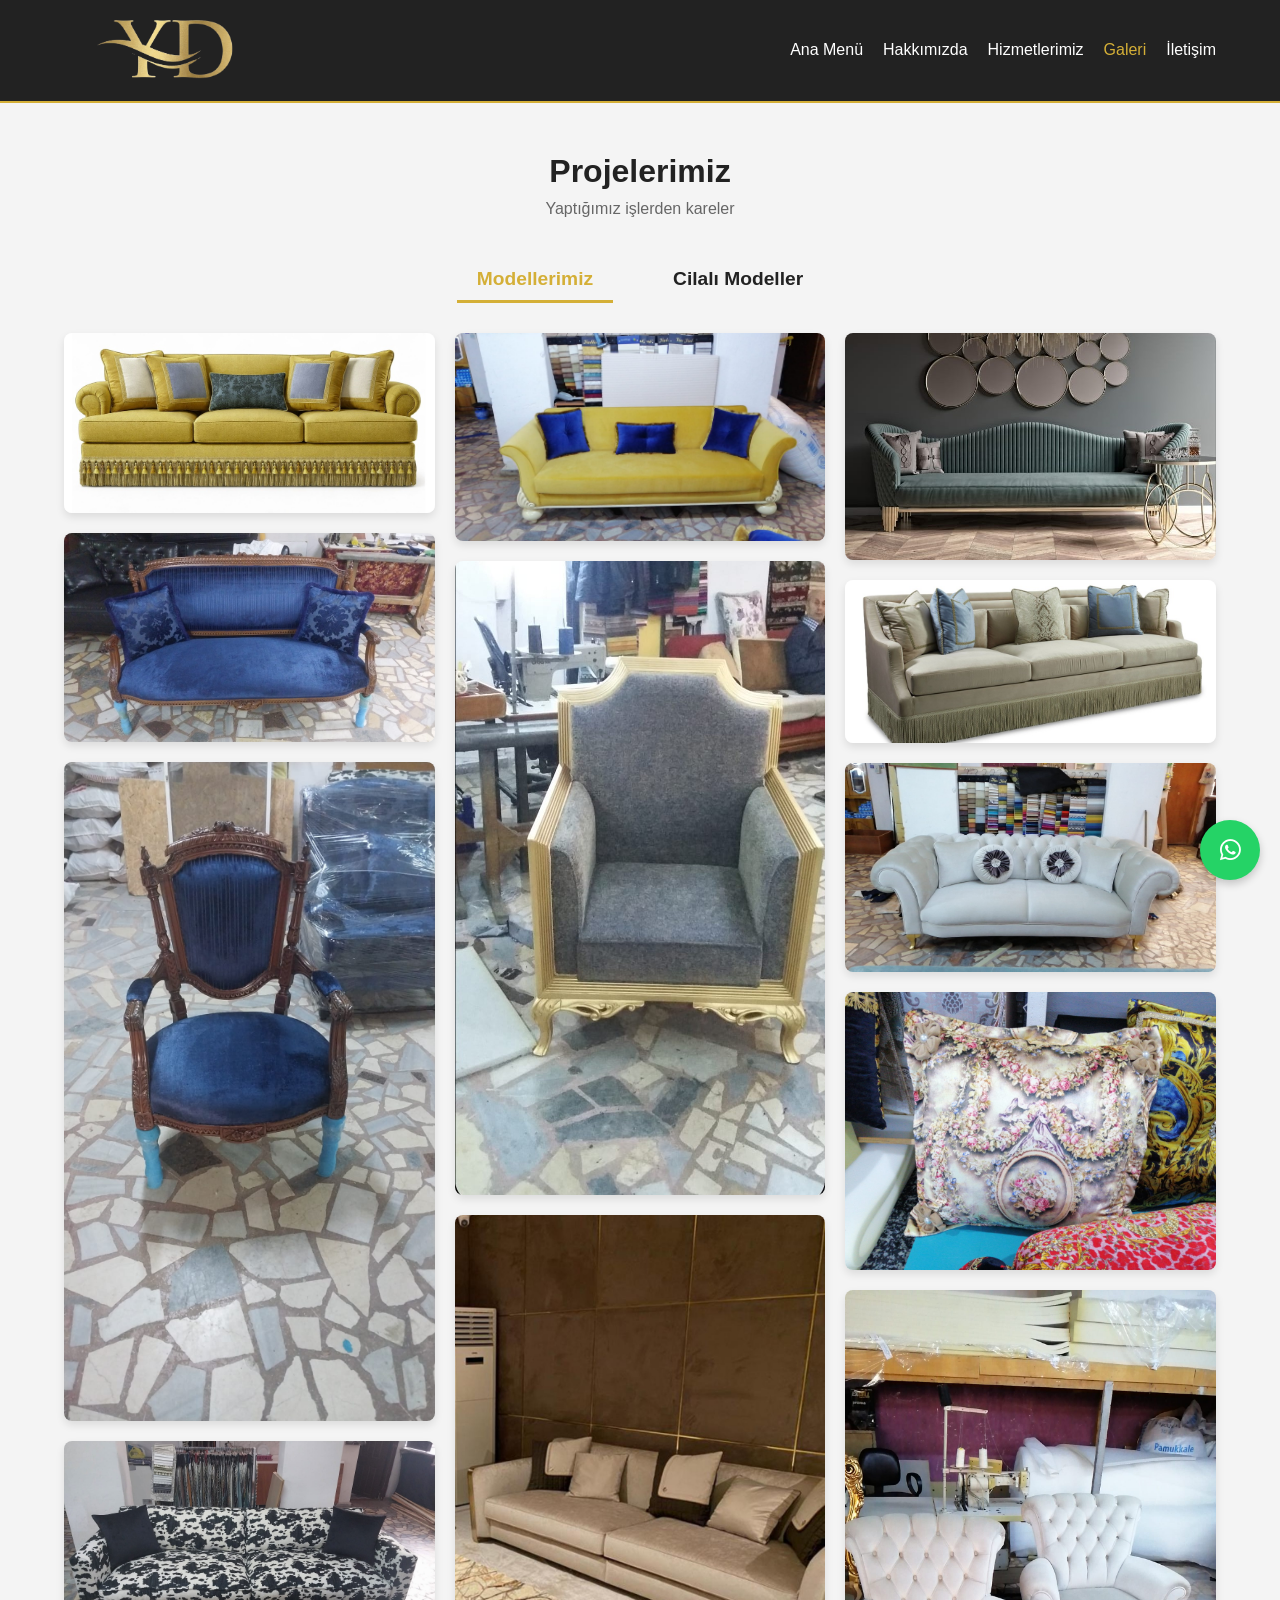
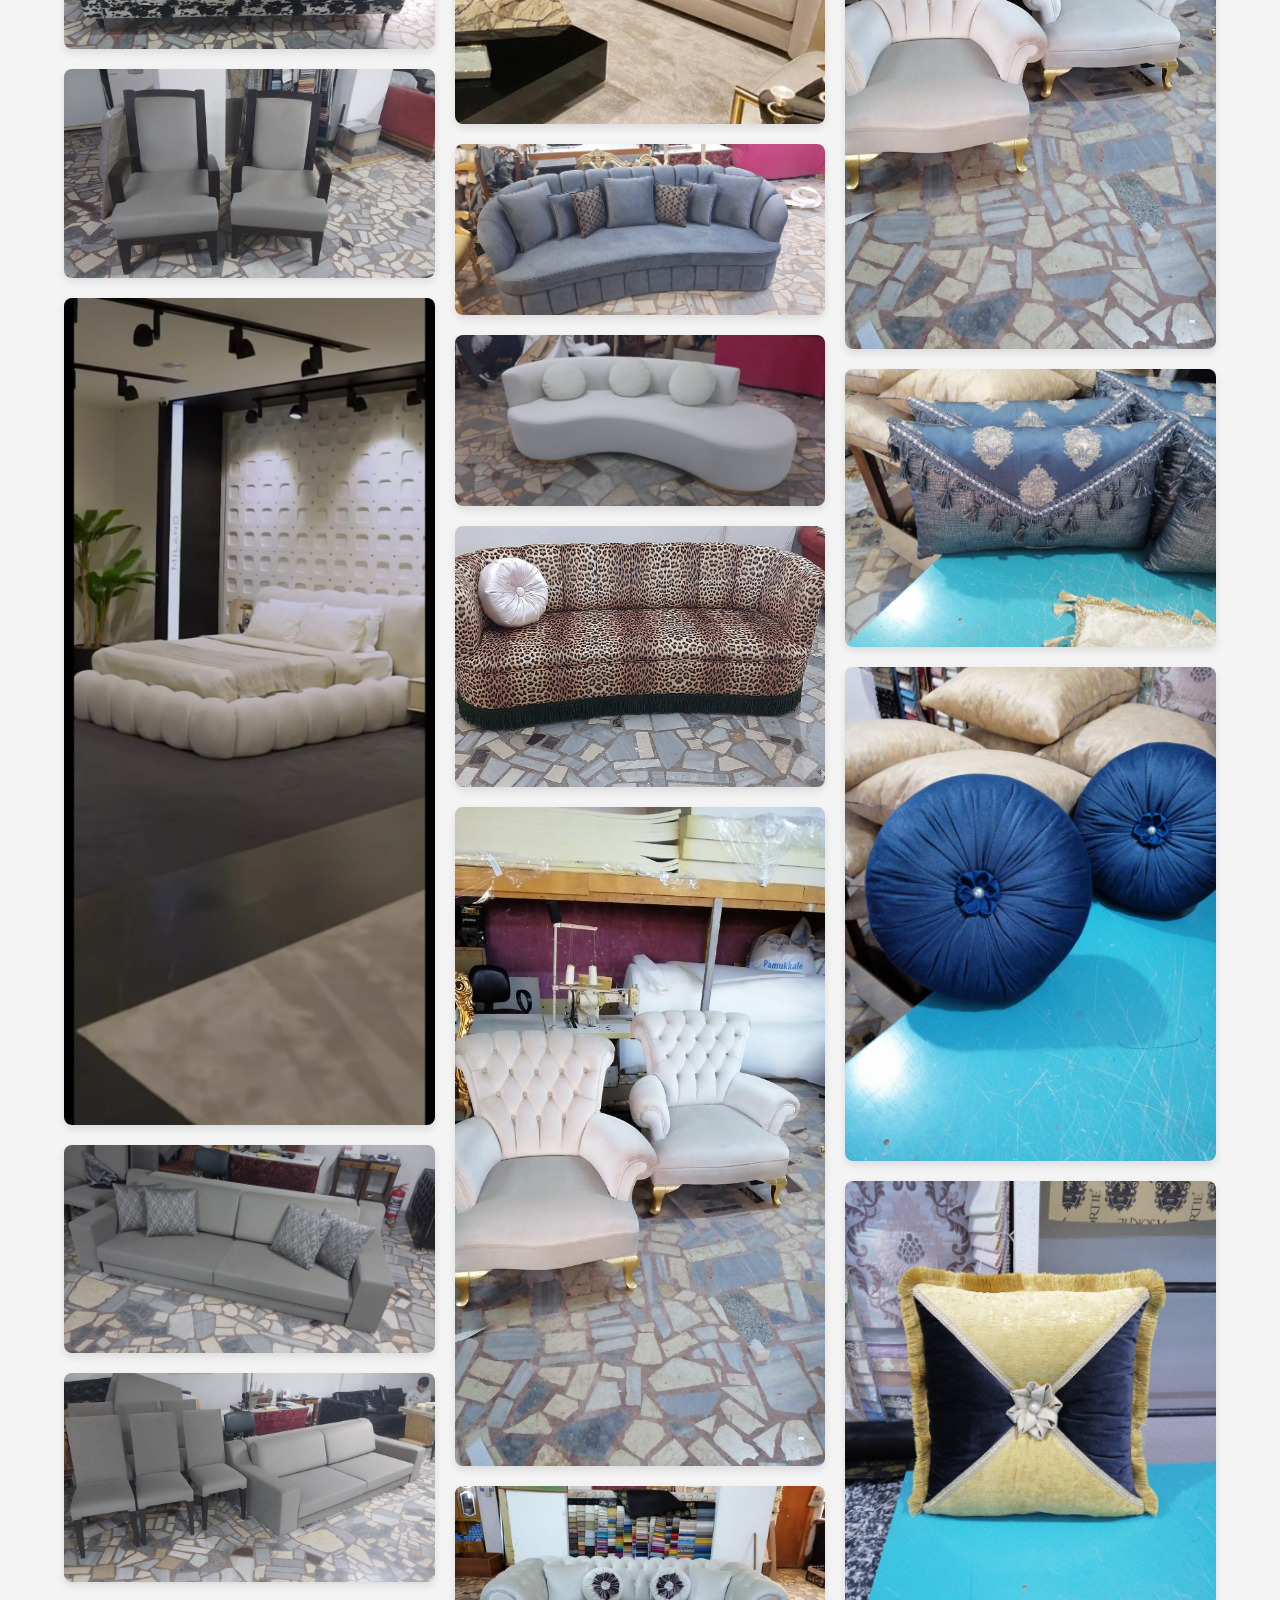
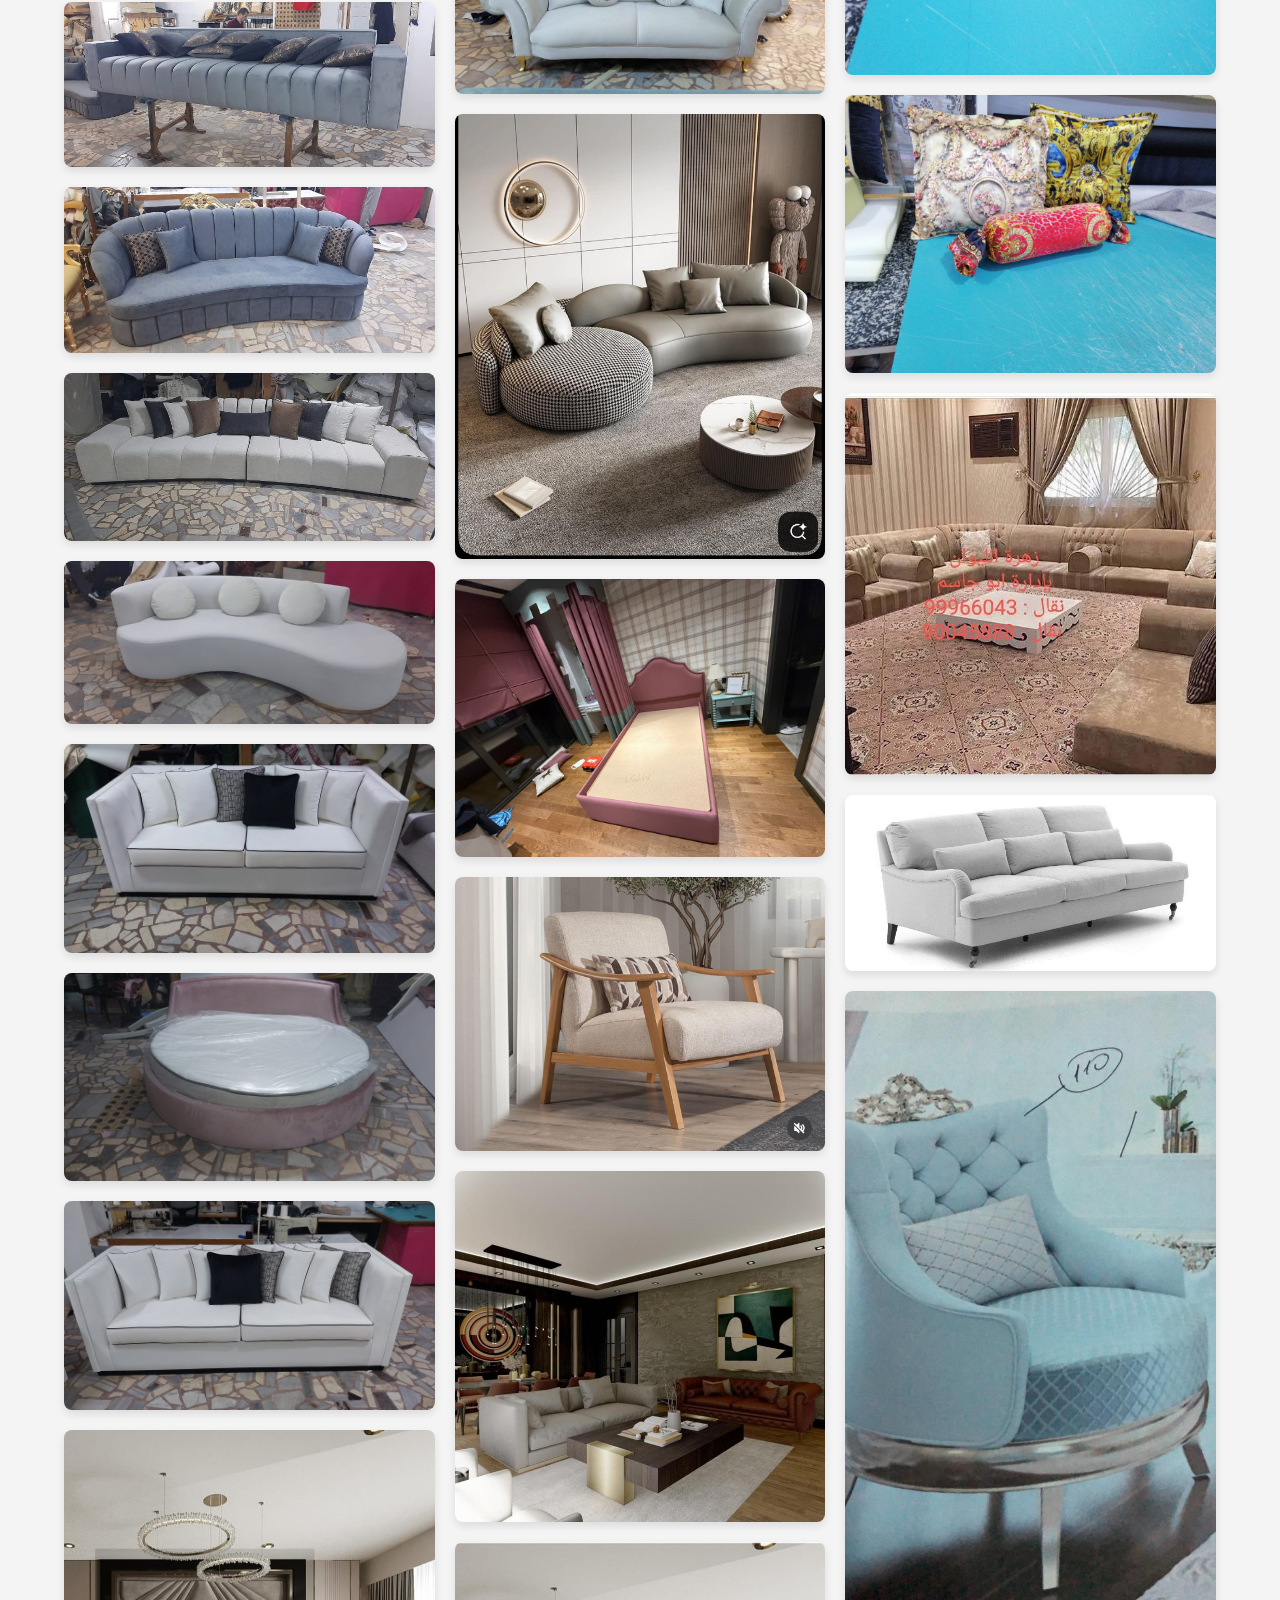
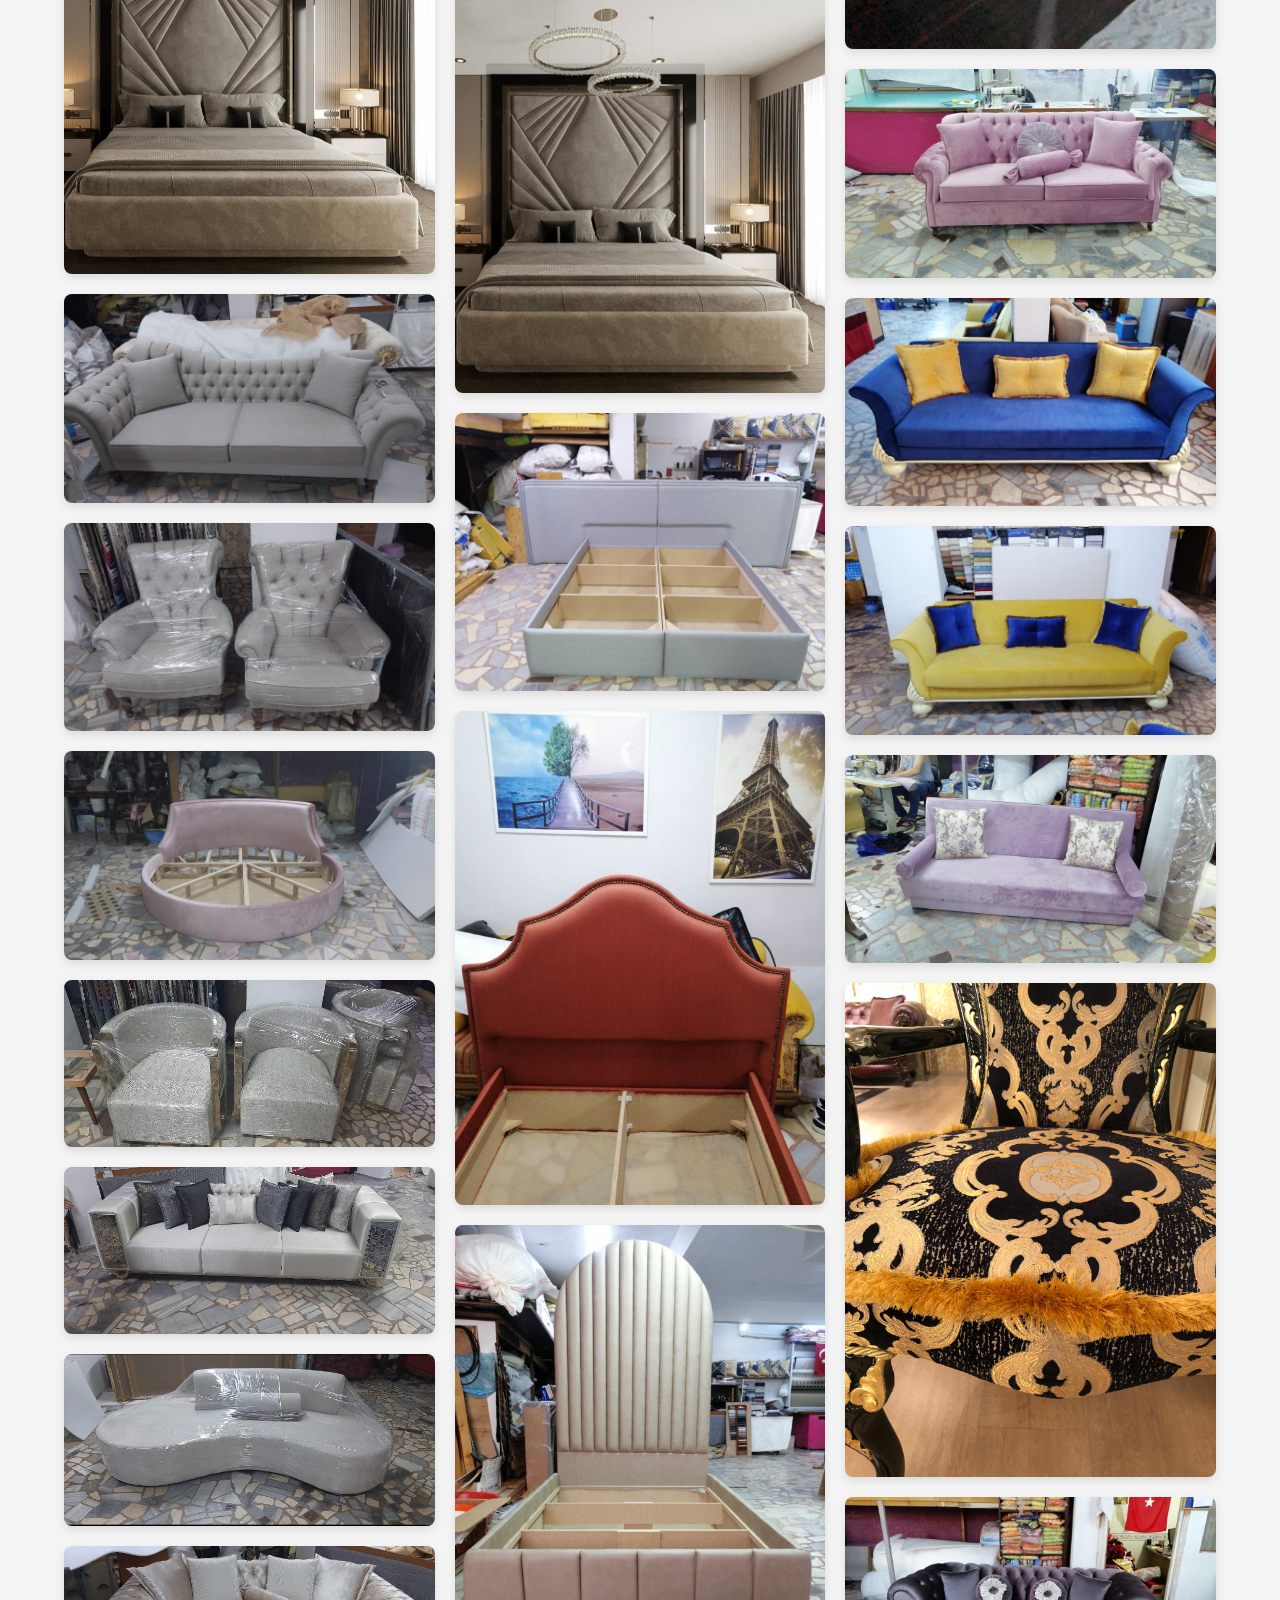
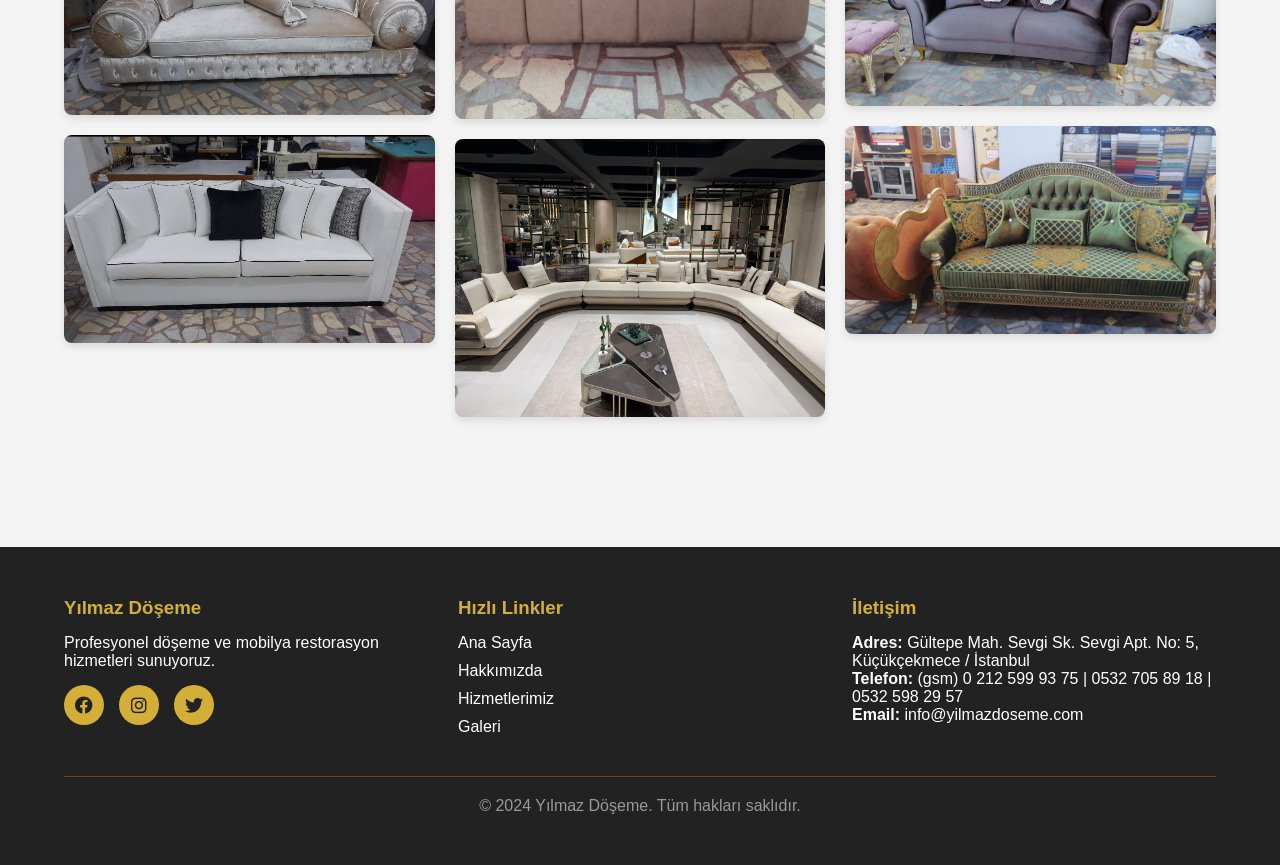
==== commit d91be436: "Remove an image from the gallery list Removed an image entry from the gallery." ====
--- a/galeri.html
+++ b/galeri.html
@@ -81,7 +81,7 @@
                 "WhatsApp Image 2026-02-25 at 17.05.05 (1).jpeg",
                 "WhatsApp Image 2026-02-25 at 17.05.05.jpeg",
                 "WhatsApp Image 2026-02-25 at 17.05.08.jpeg",
-                "WhatsApp Image 2026-02-25 at 17.05.10 (1).jpeg",
+                
                 "WhatsApp Image 2026-02-25 at 17.05.10 (2).jpeg",
                 "WhatsApp Image 2026-02-25 at 17.05.10.jpeg",
                 "WhatsApp Image 2026-02-25 at 17.05.11 (1).jpeg",
@@ -260,4 +260,4 @@
       });
     </script>
 </body>
-</html>+</html>
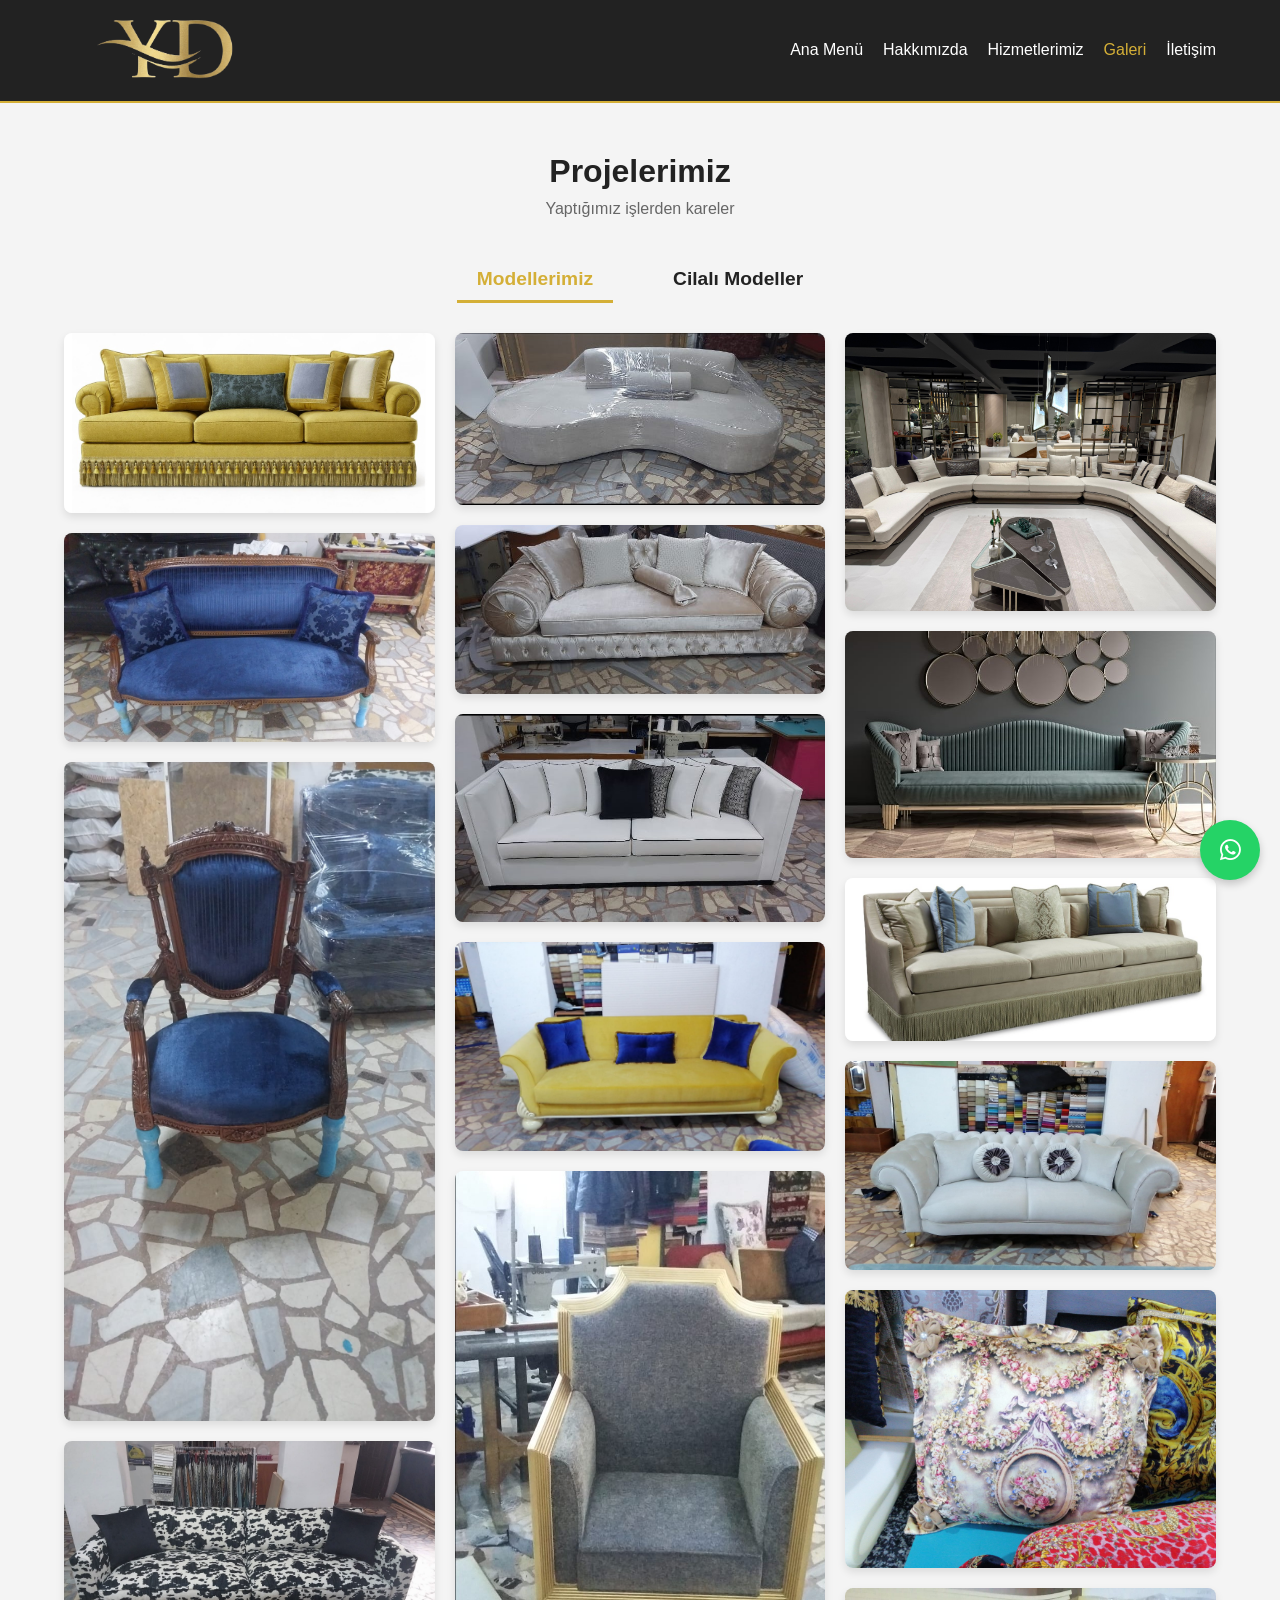
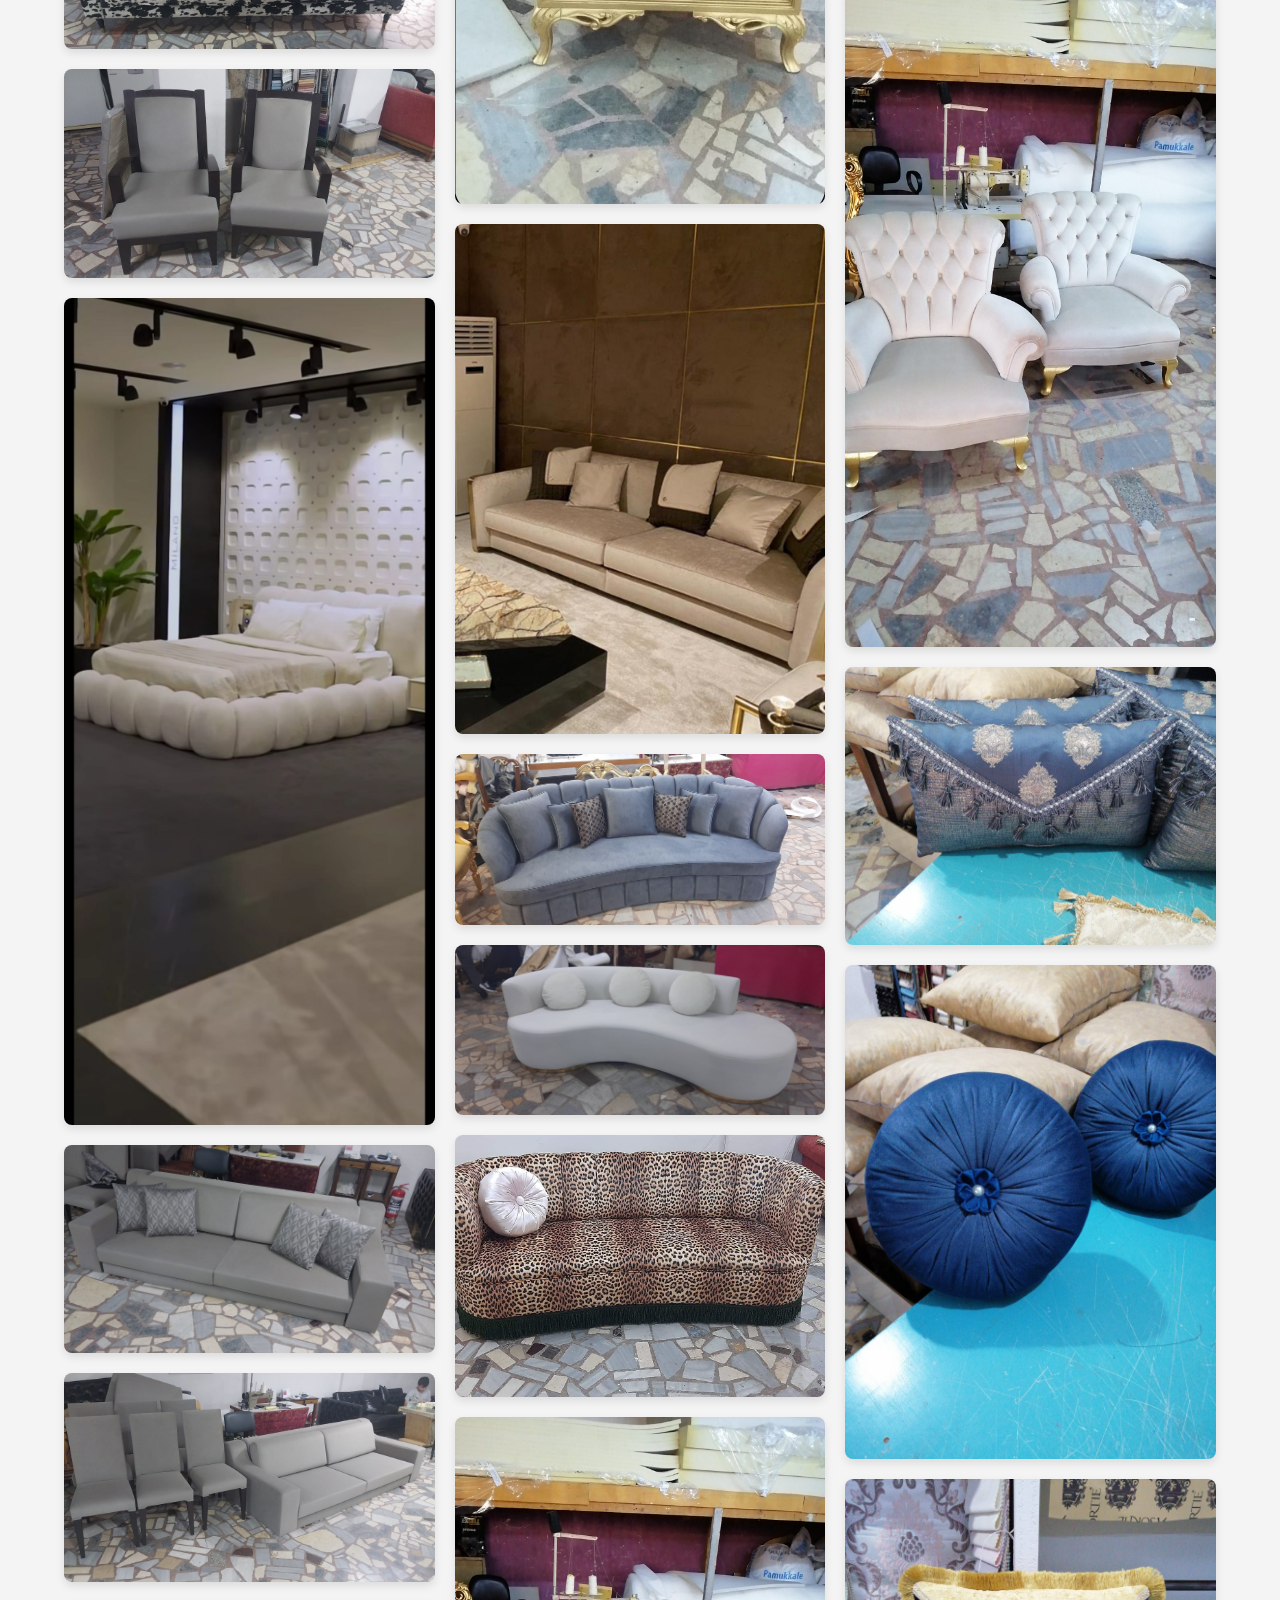
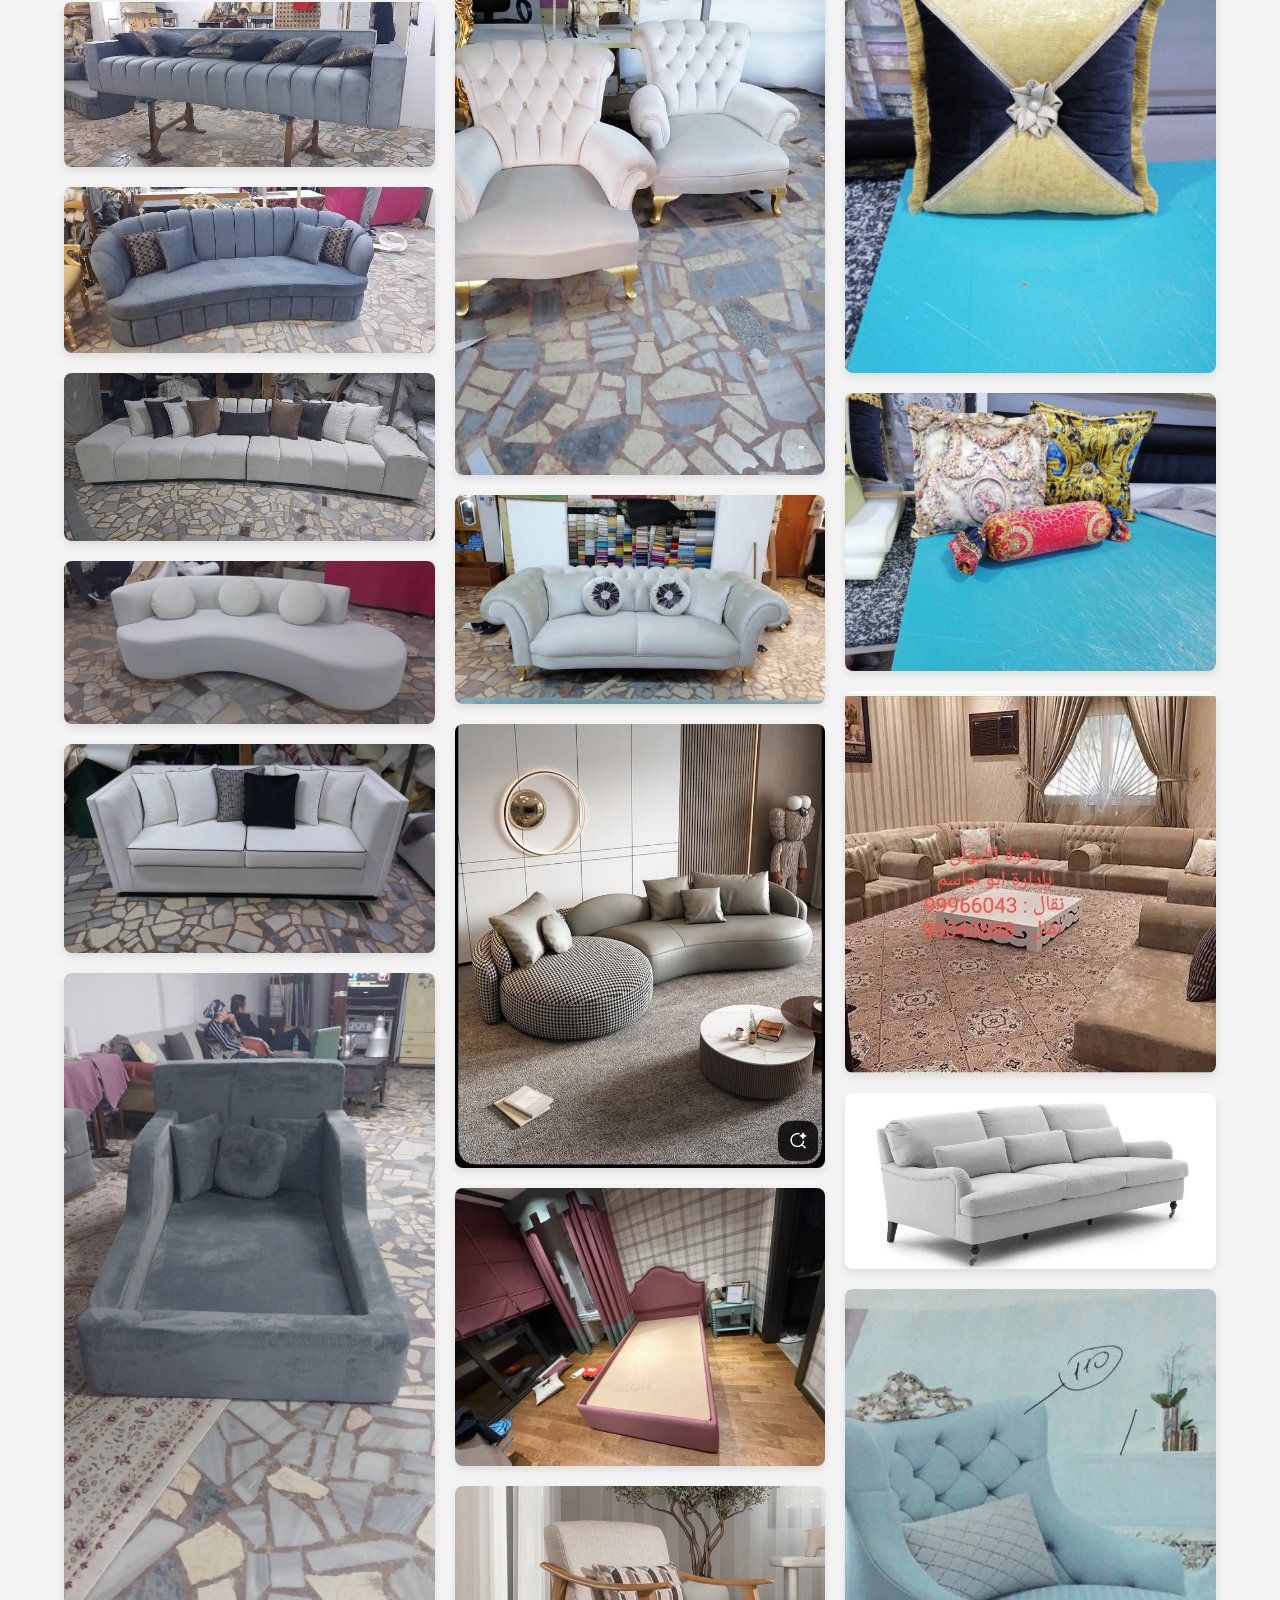
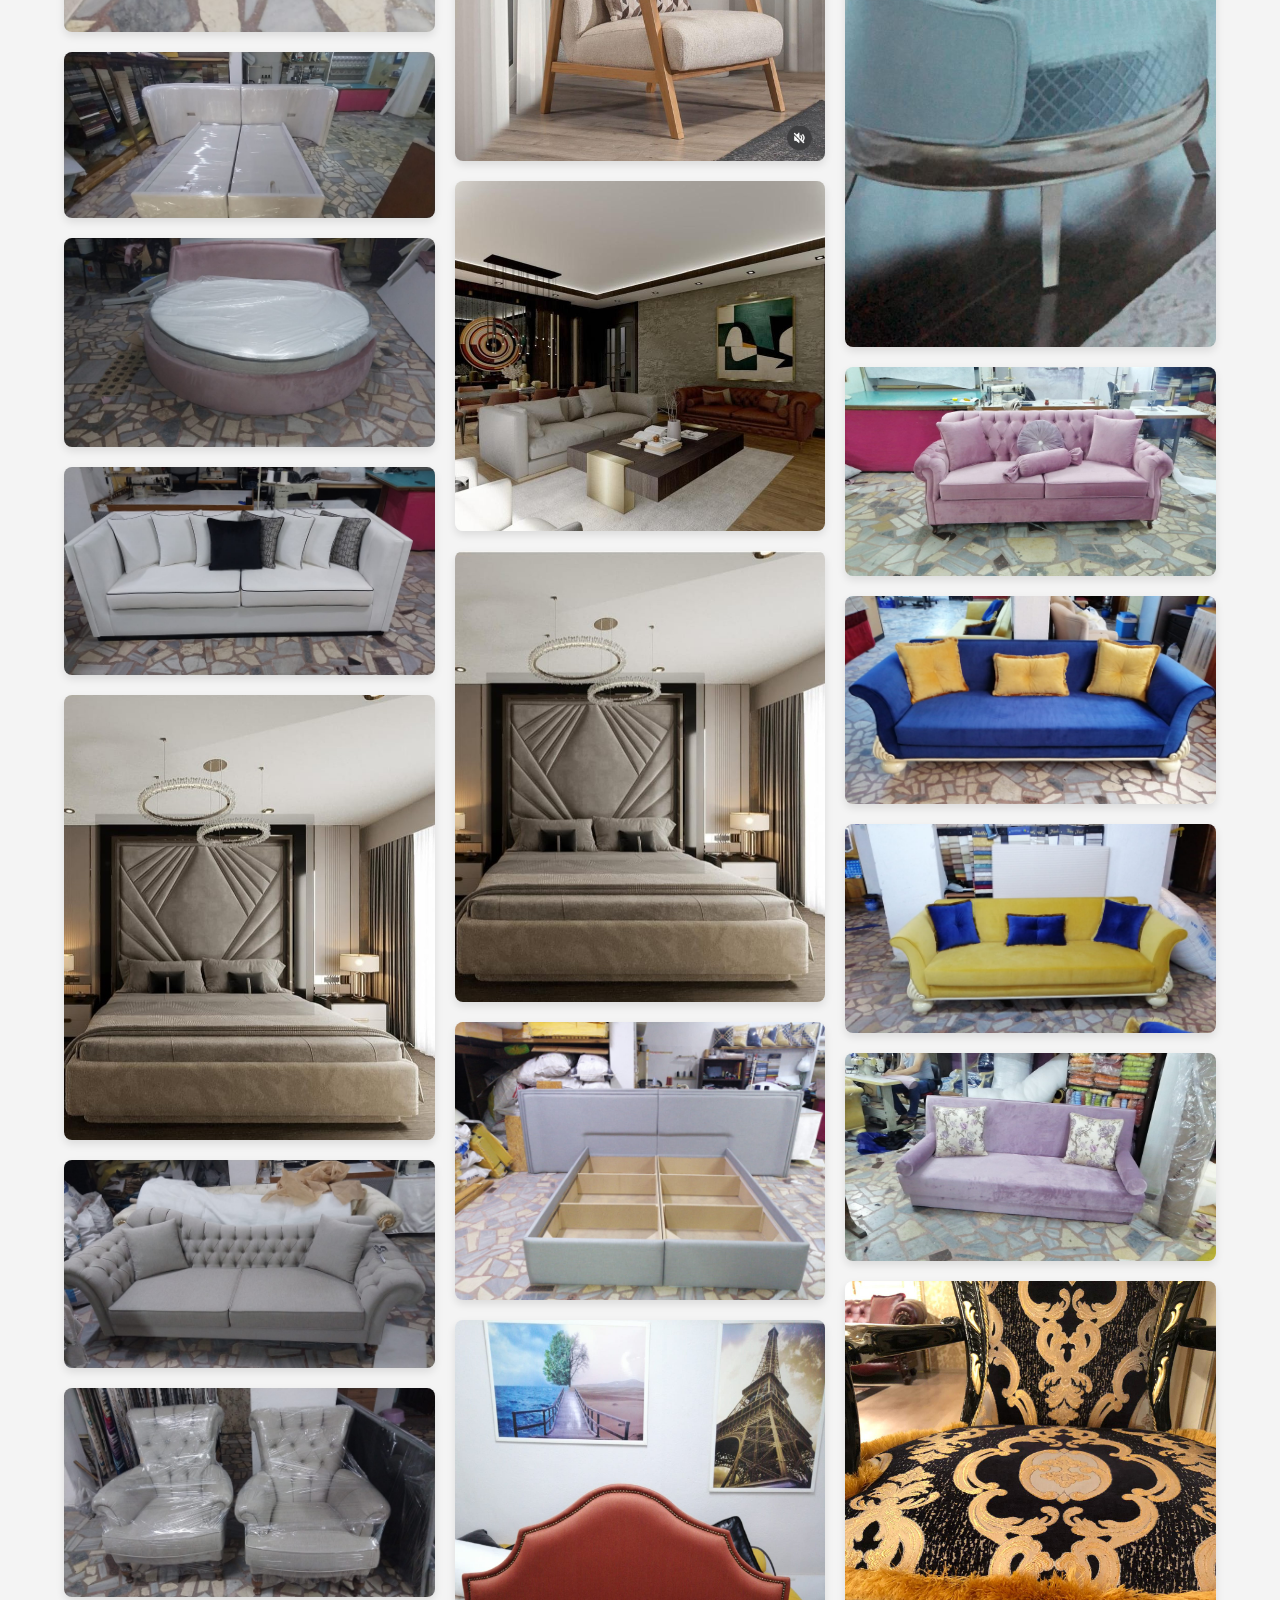
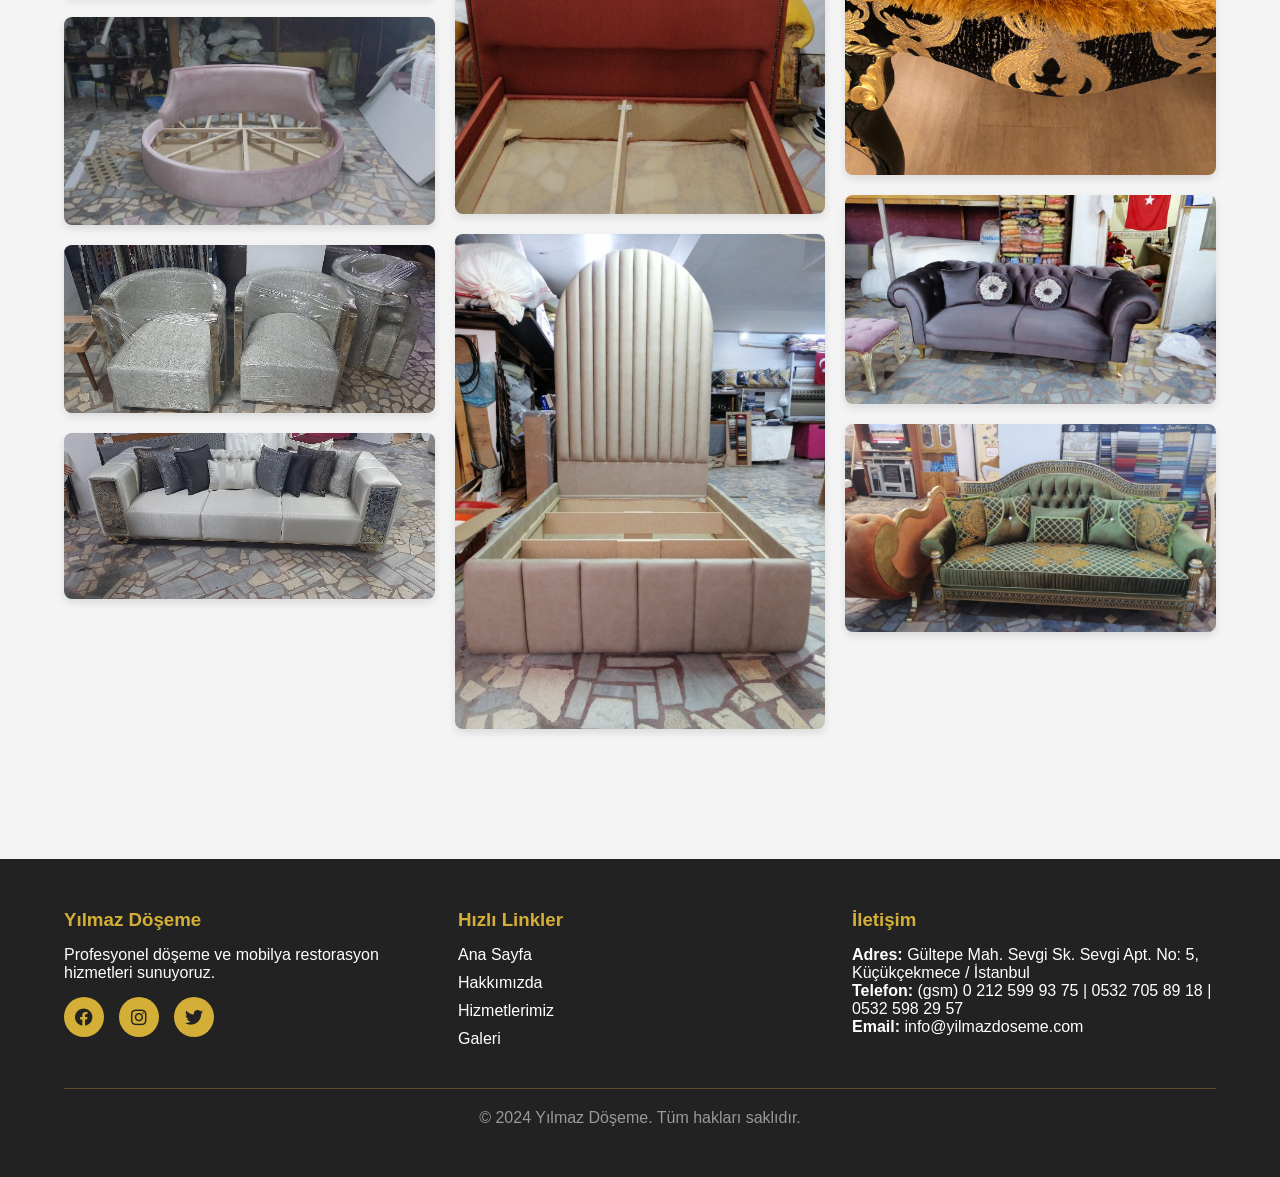
==== commit 499895cd: "Add new images to galeri.html" ====
--- a/galeri.html
+++ b/galeri.html
@@ -81,7 +81,8 @@
                 "WhatsApp Image 2026-02-25 at 17.05.05 (1).jpeg",
                 "WhatsApp Image 2026-02-25 at 17.05.05.jpeg",
                 "WhatsApp Image 2026-02-25 at 17.05.08.jpeg",
-                
+                "yenigorsel1.jpeg",
+                "yenigorsel2.jpeg",
                 "WhatsApp Image 2026-02-25 at 17.05.10 (2).jpeg",
                 "WhatsApp Image 2026-02-25 at 17.05.10.jpeg",
                 "WhatsApp Image 2026-02-25 at 17.05.11 (1).jpeg",
